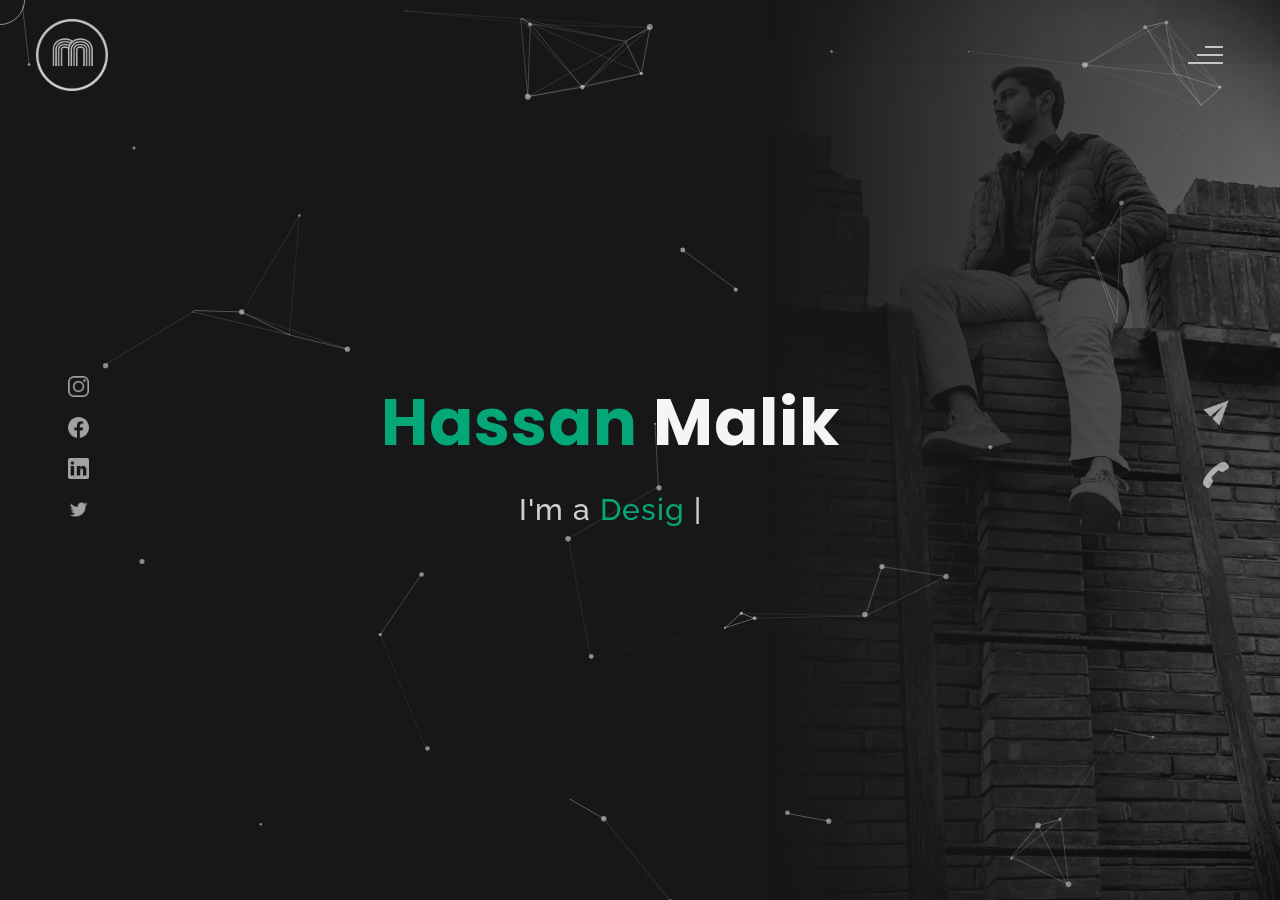
==== index.html @ 7bc7605f "Update index.html" ====
<!DOCTYPE html>
<html lang="en">

<head>
    <meta charset="UTF-8">
    <meta name="viewport" content="width=device-width, initial-scale=1.0">
    <meta name="description" content="Hassan Malik - Personal Portfolio Website Template" />
    <meta name="author" content="willy wonka" />
    <title>Hassan Malik - Personal Portfolio</title>
    <link rel="icon" type="image/png" href="favicon.png">
    <link rel="stylesheet" href="index.css">
    <script src="https://cdnjs.cloudflare.com/ajax/libs/gsap/3.2.6/gsap.min.js"></script>
</head>

<body>
    <div id="all">
        <div class="cursor"></div>
        <div id="loader">
            <span class="color">Hassan</span>Munir
        </div>
        <div id="breaker">
        </div>
        <div id="breaker-two">
        </div>
        <div id="navigation-content">
            <div class="logo">
                <img src="M.png" alt="M">
            </div>
            <div class="navigation-close">
                <span class="close-first"></span>
                <span class="close-second"></span>
            </div>
            <div class="navigation-links">
                <a href="#" data-text="HOME" id="home-link">HOME</a>
                <a href="#" data-text="ABOUT" id="about-link">ABOUT</a>
                <a href="#" data-text="PORTFOLIO" id="portfolio-link">PORTFOLIO</a>
                <a href="#" data-text="CONTACT" id="contact-link">CONTACT</a>
            </div>
        </div>

        <div id="navigation-bar">
            <img src="M.png" alt="logo">
            <div class="menubar">
                <span class="first-span"></span>
                <span class="second-span"></span>
                <span class="third-span"></span>
            </div>
        </div>

        <div id="header">
            <div id="particles"></div>
            <div class="social-media-links">
                <a href="https://www.instagram.com/im.malikhassan?igsh=YTh6aGExbnd3MGty"><img src="instagram logo.png" class="social-media" alt="instagram-logo"></a>
                <a href="https://www.facebook.com/profile.php?id=100006372975282&mibextid=ZbWKwL"><img src="facebook logo.png" class="social-media" alt="facebook-logo"></a>
                <a href="https://www.linkedin.com/in/hassan-munir-196455285?utm_source=share&utm_campaign=share_via&utm_content=profile&utm_medium=android_app"><img src="linkedin logo.png" class="social-media" alt="linkedin-logo"></a>
                <a href="#"><img src="twitter logo.png" class="social-media" alt="twitter-logo"></a>

            </div>
            <div class="header-content">
                <div class="header-content-box">
                    <div class="firstline"><span class="color">Hassan </span>Malik</div>
                    <div class="secondline">
                        I'm a
                        <span class="txt-rotate color" data-period="1200"
                            data-rotate='[ " Designer.", " Developer.", " Freelancer." ]'></span>
                        <span class="slash">|</span>
                    </div>
                    <div class="contact">
                        <a href="mailto:malik.hassan5499@gmail.com"><img src="mail.png" alt="email-pic" class="contactpic"></a>
                        <a href="tel:+92359203468"><img src="call.png" alt="phone-pic" class="contactpic"></a>
                    </div>
                </div>
            </div>
            <div class="header-image">
                <img src="man.jpg" alt="logo">
            </div>
        </div>

        <div id="about">

            <div id="about-content">
                <div class="about-header">
                    About <span class="color">Me</span>
                    <span class="header-caption">Get to Know <span class="color"> me.</span></span>
                </div>
                <div class="about-main">
                    <div class="about-first-paragraph wow">
                        <span class="about-first-line">
                            I'm creative
                            <span class="color">web/App developer</span>
                            based in Islamabad , Pakistan </span>
                        <br>
                        <span class="about-second-line"> With 1 years of experience as a professional developer, I
                            have acquired the skills and knowledge necessary to make your project a success. I enjoy
                            every step while working.</span>
                        <div class="cv">
                            <a href="Hassan Munir-Cv.pdf"><button>Download <span class="colors">CV</span></button></a>
                        </div>
                    </div>
                    <div class="about-img">
                        <img src="about.png" alt="Your Image">
                    </div>
                </div>

            </div>
            <div id="services">

                <div class="services-heading wow">
                    <span class="color">My</span> Services
                </div>
                <div class="services-content">
                    <div class="service-one service wow">
                        <div class="service-img">
                            <img src="coding.png" alt="service-one">
                        </div>
                        <div class="service-description">
                            <h2>Web Designing</h2>
                            <p>I create dynamic, responsive websites using Laravel, and FastAPI. From e-commerce platforms to smart home interfaces, I deliver robust, scalable solutions</p>
                        </div>
                    </div>
                    <div class="service-two service wow">
                        <div class="service-img">
                            <img src="instagram.png" alt="service-two">
                        </div>
                        <div class="service-description">
                            <h2>App Developer</h2>
                            <p>I build intuitive and feature-rich mobile applications with React Native. My apps ensure seamless user experiences and efficient backend integration.</p>
                        </div>
                    </div>
                    <div class="service-three service wow">
                        <div class="service-img">
                            <img src="bulb.png" alt="service-three">
                        </div>
                        <div class="service-description">
                            <h2>AI & API Development</h2>
                            <p>I develop intelligent chatbots, recommendation systems, and AI-driven platforms. I also create reliable APIs using FastAPI, ensuring smooth and secure data exchange </p>
                        </div>
                    </div>
                </div>
            </div>
            <div id="skills">
                <div class="skills-header">
                    My <span class="color"> Skills</span>
                </div>
                <div class="skills-content " style="text-align: center;">
                    <div class="skill-html skill">
                        <div class="skill-text">
                            <div class="html">
                                HTML/CSS
                            </div>
                        </div>
                        <div class="html-prog wow prog">
                            <div class="html-progress wow">95%</div>
                        </div>
                    </div>
                    <div class="skill-html skill">
                        <div class="skill-text">
                            <div class="html">
                                Javascript
                            </div>
                        </div>
                        <div class="html-prog wow prog">
                            <div class="js-progress wow">90%</div>
                        </div>
                    </div>
                    <div class="skill-html skill">
                        <div class="skill-text">
                            <div class="html">
                                Laravel
                            </div>
                        </div>
                        <div class="html-prog wow prog">
                            <div class="adobe-progress wow">95%</div>
                        </div>
                    </div>
                    <div class="skill-html skill">
                        <div class="skill-text">
                            <div class="html">
                                React Native
                            </div>
                        </div>
                        <div class="html-prog wow prog">
                            <div class="php-progress wow">81%</div>
                        </div>
                    </div>
                    <div class="skill-html skill">
                        <div class="skill-text">
                            <div class="html">
                                Fast Api
                            </div>
                        </div>
                        <div class="html-prog wow prog">
                            <div class="jquery-progress wow">94%</div>
                        </div>
                    </div>
                    <div class="skill-html skill">
                        <div class="skill-text">
                            <div class="html">
                                Api Handling
                            </div>
                        </div>
                        <div class="html-prog wow prog">
                            <div class="seo-progress wow">84%</div>
                        </div>
                    </div>
                </div>
            </div>
            <div class="footer">
                <div class="footer-text">
                    <img src="./copyright.png" alt="copyright-img" class="images" height="14px"> Hassan Malik
                </div>
            </div>
        </div>
        <div id="portfolio">

            <div class="portfolio-header"> <span class="color"> My </span> Portfolio
                <span class="header-caption"> Some Of My <span class="color"> Works</span></span>
            </div>
            <div id="portfolio-content">
                <div class="portfolio portfolio-first">
                    <div class="portfolio-image">
                        <img src="electivity.png" alt="portfolio-first">
                    </div>
                    <div class="portfolio-text">
                        <h2>App Idea</h2>
                        <p>I developed Electrivity a smart home app using React Native, enabling users to control home switches through a mobile interface. The backend is powered by FastAPI. I fully developed the app and collaborated on the backend, showcasing my skills in mobile development and backend integration.
Technologies Used: React Native, FastAPI

Role: Full app development and backend collaboration</p>
                        <div class="button"><a href="#"><button><span class="index"> View Project<i
                                            class="gg-arrow-right"></i></span></button></a></div>
                    </div>
                </div>
                <div class="portfolio portfolio-second">
                    <div class="portfolio-image">
                        <img src="portfolio-second.jpg" alt="portfolio-second">
                    </div>
                    <div class="portfolio-text">
                        <h2>Web Designing</h2>
                        <p>Lip Shade Alchemy is an ecommerce platform for purchasing lipsticks and lip glosses, featuring real-time virtual lipstick application. Developed entirely on Laravel, I managed the project from inception to deployment, handling all aspects including backend logic, front-end design, and real-time functionality integration. This project demonstrates my expertise in full-stack development and innovative feature implementation.

Technologies Used: Laravel, JavaScript, HTML/CSS

Role: Full project development</p>
                        <div class="button"><a href="#"><button><span class="index"> View Project<i
                                            class="gg-arrow-right"></i></span></button></a></div>
                    </div>
                </div>

                <div class="portfolio portfolio-third">
                    <div class="portfolio-image">
                        <img src="portfolio-third.jpg" alt="portfolio-third">
                    </div>
                    <div class="portfolio-text">
                        <h2>Ai Chatbot</h2>
                        <p>I developed an AI chat robot using Python and Django, designed to suggest recommendation tools. The front end is built with HTML and CSS. This project highlights my abilities in AI development, backend integration, and front-end design.

Technologies Used: Python, Django, HTML, CSS</p>
                        <div class="button"><a href="#"><button><span class="index"> View Project<i
                                            class="gg-arrow-right"></i></span></button></a></div>
                    </div>
                </div>
                <div class="portfolio portfolio-fourth">
                    <div class=" portfolio-image">
                        <img src="cropx.png" alt="portfolio-fourth">
                    </div>
                    <div class="portfolio-text">
                        <h2>CropX</h2>
                        <p>I developed an AI platform for farmers, leveraging AI to assist in making well-informed decisions. The platform offers crop recommendations and provides real-time data on soil NPK levels, moisture, temperature, and pH.

Technologies Used: AI technologies, real-time data processing

Role: Full project development  </p>
                        <div class="button"><a href="#"><button><span class="index"> View Project<i
                                            class="gg-arrow-right"></i></span></button></a></div>
                    </div>
                </div>
            </div>
            <div class="footer">
                <div class="footer-text">
                    <img src="./copyright.png" alt="copyright-img" class="images" height="14px"> Hassan Malik
                </div>
            </div>
        </div>

<div id="contact">
            <div class="contact-header">Contact <span class="color"> Me</span>
                <div class="contact-header-caption"> <span class="color"> Get</span> In Touch.</div>
            </div>
            <div class="contact-content">
                <div class="contact-form">
                    <div class="form-header">
                        Message Me
                    </div>
                    <form id="myForm" action="#">
                        <div class="input-line">
                            <input id="name" type="text" placeholder="Name" class="input-name">
                            <input id="email" type="email" placeholder="Email" class="input-name">
                        </div>
                        <input type="text" id="subject" placeholder="subject" class="input-subject">
                        <textarea id="body" class="input-textarea" placeholder="message"></textarea>
                        <button type="button" id="submit" value="send">Submit</button>
                    </form>
                </div>
                <div class="contact-info">
                    <div class="contact-info-header">
                        Contact Info
                    </div>
                    <div class="contact-info-content">
                        <div class="contect-info-content-line">
                            <img src="icon-name.png" class="icon" alt="name-icon">
                            <div class="contact-info-icon-text">
                                <h6>Name</h6>
                                <p>Hassan Munir</p>
                            </div>
                        </div>
                        <div class="contect-info-content-line">
                            <img src="icon-location.png" class="icon" alt="location-icon">
                            <div class="contact-info-icon-text">
                                <h6>Location</h6>
                                <p>Islamabad, Pakistan</p>
                            </div>
                        </div>
                        <div class="contect-info-content-line">
                            <img src="icon-phone.png" class="icon" alt="phone-icon">
                            <div class="contact-info-icon-text">
                                <h6>Call</h6>
                                <p>+92359203468</p>
                            </div>
                        </div>

                        <div class="contect-info-content-line">
                            <img src="icon-email.png" class="icon" alt="email-icon">
                            <div class="contact-info-icon-text">
                                <h6>Email</h6>
                                <p>malik.hassan5499@gmail.com</p>
                            </div>
                        </div>
                    </div>
                </div>
            </div>
            <div class="footer">
                <div class="footer-text">
                    <img src="copyright.png" alt="copyright-img" class="images" height="14px"> Willy Wonkas
                </div>
            </div>
        </div>
    </div>
    <script src="jquery.min.js"></script>
    <script src="particles.js"></script>
    <script src="particles.min.js"></script>
    <script src="index.js"></script>
    <script>
        particlesJS("particles", { "particles": { "number": { "value": 40, "density": { "enable": true, "value_area": 800 } }, "color": { "value": "#ffffff" }, "shape": { "type": "circle", "stroke": { "width": 0, "color": "#000000" }, "polygon": { "nb_sides": 5 }, "image": { "src": "img/github.svg", "width": 100, "height": 100 } }, "opacity": { "value": 0.5, "random": false, "anim": { "enable": false, "speed": 1, "opacity_min": 0.1, "sync": false } }, "size": { "value": 3, "random": true, "anim": { "enable": false, "speed": 40, "size_min": 0.1, "sync": false } }, "line_linked": { "enable": true, "distance": 150, "color": "#ffffff", "opacity": 0.4, "width": 1 }, "move": { "enable": true, "speed": 6, "direction": "none", "random": false, "straight": false, "out_mode": "out", "bounce": false, "attract": { "enable": false, "rotateX": 600, "rotateY": 1200 } } }, "interactivity": { "detect_on": "canvas", "events": { "onhover": { "enable": true, "mode": "repulse" }, "onclick": { "enable": true, "mode": "push" }, "resize": true }, "modes": { "grab": { "distance": 400, "line_linked": { "opacity": 1 } }, "bubble": { "distance": 400, "size": 40, "duration": 2, "opacity": 8, "speed": 3 }, "repulse": { "distance": 200, "duration": 0.4 }, "push": { "particles_nb": 4 }, "remove": { "particles_nb": 2 } } }, "retina_detect": true });
    </script>

</body>

</html>
---- index.css ----
@import url('https://fonts.googleapis.com/css?family=Raleway:300&display=swap');
@import url('https://fonts.googleapis.com/css?family=Monoton&display=swap');
@import url('https://fonts.googleapis.com/css?family=Poppins:500&display=swap');
*{
    padding: 0%;
    margin: 0%;
    box-sizing: border-box;
}
::-webkit-scrollbar{
    width: 4px;
    color:#04A777;
    transition: all .4s ease;
}
::-webkit-scrollbar-thumb {
    background: #04A777; 
    border-radius: 4px;
    width: 4px;
    transition: all .4s ease;
  }
  ::-webkit-scrollbar-track {
    background: #101010; 
    border-radius: 4px;
    width: 4px;
  }
  input::-webkit-outer-spin-button,
input::-webkit-inner-spin-button {
  -webkit-appearance: none;
  margin: 0;
}

/* Firefox */
input[type=number] {
  -moz-appearance: textfield;
}
  html{
    background: #101010;
    
  }
  #loader{
      display: flex;
      align-items: center;
      justify-content: center;
      flex-direction: column;
      height:100vh;
      position: fixed;
      z-index:100;
      font-family: poppins;
      background-color: #202020;
      color: whitesmoke;
      font-size: 70px;
      width: 100%;
  }
body{
    user-select: none;
    height: auto;
    overflow-x: hidden;
    width: 100%;
    background: #171717;
}
#header{
    background:#171717;
    height: 100vh;
    width: 100%;;
    overflow: hidden;
    animation: scale 1.5s ease;
    position:relative;
    display: block;
}
#particles{
    position: absolute;
    top: 0;
    left: 0;
    height: 100%;
    width: 100vw;
    background-size: cover;
    background-position: 50% 50%;
    display: block;
}
#navigation-content{
    height: 100vh;
    width: 100%;
    position:fixed;
    z-index: 5;
    background-color:#020202;
    transform: translateY(-200%);
    display: flex;
    flex-direction: column;
    align-items: center;
    justify-content: center;
}
#navigation-bar{
    position: fixed;
    height: 100px;
    width: 100%;
    z-index: 3;
    padding: 10px;
    background:transparent;
    overflow: hidden;
}
.menubar{
    position: absolute;
    right:4%;
    top: 40%;
    cursor: pointer;
    opacity: .8;
    transition: all .4s ease;
}
.menubar span{
    position: relative;
    background-color:transparent;
    height:2px;
    width: 20px;
    display: block;
    margin:6px;
    border-radius: 20px;
}
.menubar .first-span{
    width:35px;
}
.menubar .first-span::before{
    content: "";
    position: absolute;
    height: 100%;
    width: 50%;
    top:0;
    right:0;
    background-color:whitesmoke;
    transition: all .5s ease;

}
.menubar .second-span{
    width:35px;
}
.menubar .second-span::before{
    content: "";
    position: absolute;
    height: 100%;
    width: 75%;
    top:0;
    right:0;
    background-color:whitesmoke;
    transition: all .3s ease;
}
.menubar .third-span{
    width:35px;
}
.menubar .third-span::before{
    content: "";
    position: absolute;
    height: 100%;
    width: 100%;
    top:0;
    right:0;
    background-color:whitesmoke;
    transition: all .3s ease;
}
.menubar:hover .second-span::before , .menubar:hover .first-span::before {
    width: 100%;
}
.menubar:hover{
    opacity: 1;
}
.close-first , .close-second{
 height: 2px;
 width: 35px;
 background-color: whitesmoke;
 display: block;
 margin: 4px;
 cursor: pointer;
 padding: 1px;
 border-radius: 20px;
}
.close-first {
    transform: rotate(45deg);
}
.close-second{
    transform: rotate(-45deg);
}
.navigation-close{
    position: absolute;
    top: 6%;
    right:4%;
    padding: 10px;
    cursor: pointer;
    transition: all.3s ease;
    opacity: .8;
}
.navigation-close:hover{
    opacity: 1;
    transform: rotate(90deg);
}
.logo img{
    height: 80px;
    position: absolute;
    top: 3%;
    left: 2.5%;
    opacity: .8;
    z-index: 2;
    cursor: pointer;
    transition: all .4s ease;
}
.logo img:hover{
    opacity: 1;
    transform: rotate(-45deg);
}
#navigation-bar img{
    height: 80px;
    position: absolute;
    ;
    top: 15%;
    left: 2.5%;
    opacity: .8;
    transition: all .4s ease;
}
#navigation-bar img:hover{
    opacity: 1;
    transform:rotate(-45deg);
}
.header-image {
    position: relative; /* Ensure the container is positioned relative */
    float: right;
    width: 40%;
    height: 100vh;
    overflow: hidden; /* Hide overflow to contain the mask */
}

.header-image img {
    width: 100%;
    height: 100%;
    object-fit: cover; /* Ensure the image covers the entire container */
    mask-image: linear-gradient(to left, rgba(0,0,0,0.4), rgba(0,0,0,0)); /* Apply mask gradient */
}

.header-content{
    height: 100vh;
    width: 100%;
    float: left;
    display: flex;
    position: absolute;
    align-items: center;
    justify-content: center;
    color: whitesmoke;
    font-family: raleway;
    font-weight: 400;
    letter-spacing: 1px;
    flex-direction: column;
    font-size: 50px;
    z-index: 1;
}
.header-content-box{
    z-index: 2;
    text-align: center;
    height: auto;
    padding-right: 60px;
    width: auto;

}
.header-content .firstline{
    z-index: 2;
    font-weight:700;
    font-family: poppins;
    font-size: 65px;
}
.header-content .secondline{
    z-index: 2;
    font-size: 30px;
    padding-top:20px ;
    font-weight:500;
    color: rgb(255, 255, 255,.8);
}
.slash{
    animation-name: animateslash;
    animation-duration: .8s;
    animation-iteration-count: infinite;
    animation-play-state: running;
}
@keyframes animateslash{
    0%{
        opacity: 1;
        z-index: 2;
    }
    100%{
        opacity: 0;
        z-index: 0;
    }
}
@-webkit-keyframes animateslash{
    0%{
        opacity: 1;
        z-index: 2;
    }
    100%{
        opacity: 0;
        z-index: 0;
    }
}
.social-media-links{
    height: 100vh;
    position: absolute;
    z-index: 2;
    padding: 60px;
    width: auto;
    display: flex;
    flex-direction: column;
    align-items: center;
    justify-content: center;
}
.social-media{
    color: white;
    width:  21px;
    ;
    opacity: .6;
    margin: 8px;
    transition: all .4s ease;
}
.social-media:hover{
    opacity: 1;
    transform: scale(1.1);
}
.navigation-links{
    display: flex;
    align-items: center;
    justify-content: center;
    flex-direction: column;
    font-family:poppins;
}
.navigation-links a{
    padding:10px;
    text-decoration: none;
    color: white;
    font-size: 30px;
    opacity: .7;
    transition: all .4s ease;
}
.navigation-links a:hover{
    opacity: 1;
}
.navigation-links a::before{
    content: "";
    position: absolute;
    top:50%;
    left: 50%;
    display: flex;
    justify-content: center;
    transform: translate(-50%,-50%);
    align-items: center;
    font-size: 5em;
    font-weight: 400;
    font-family: monoton;
    color:rgb(255, 255, 255,.1);
    z-index: 1;
    pointer-events: none;
    opacity: 0;
    letter-spacing: 100px;
    transition: all .4s ease;
}
.navigation-links a:hover::before{
    content: attr(data-text);
    opacity: 1;
    letter-spacing: 10px;
}
.contact{
    display: flex;
    position: absolute;
    width: 10%;
    right: 0;
    top: 0;
    height: 100%;
    align-items: center;
    justify-content: center;
    flex-direction: column;
    z-index: 3;
}
.contact a{
    z-index: 3;
}
.contact img{
    margin:10px;
    height:30px;
    opacity: .6;
    transition: all .4s ease;
}
.contact img:hover{
    opacity: 1;
    transform: scale(1.1);
}
#breaker{
    height: 100vh;
    width: 200%;
    background-color: #04A777;
    opacity: 1;
    animation: breakeranimate 2s linear;
    display: none;
    transition: all .4s ease;
    border-radius: 5px;
    z-index: 10;
    position: fixed;
}
@keyframes breakeranimate{
   0%{ transform : translateX(-100%)}
   50%{ transform : translateX(0%) }
   100%{ transform : translateX(100%) }
}
@-webkit-keyframes breakeranimate{
    0%{ transform : translateX(-100%) }
    50%{ transform : translateX(0%) }
    100%{ transform : translateX(100%) }
}
.color{
    color: #04A777;
    transition: all .4s ease;
}
#about{
    background-color: #101010;
    display: none;
    width: 100%;
    height: auto;
    overflow: hidden;
}
@keyframes scale{
    0%{
        transform: scale(.6);
    }
    100%{
        transform: scale(1);
    }
}
@-webkit-keyframes breakeranimate{
    0%{
        transform: scale(.6);
    }
    100%{
        transform: scale(1);
    }
}
#about-content{
    display: flex;
    flex-direction:column;
    align-items: center;
    color: whitesmoke;
    justify-content: center;
    height: auto;
    width: 100%;
    padding:30px;
}
.about-header{
    height: auto;
    width: 100%;
    text-align: center;
    align-items: center;
    justify-content: center;
    font-size: 45px;
    font-family: raleway;
    color: whitesmoke;
    padding:10px;
    padding-bottom: 30px;
    padding-top: 60px;
    font-weight: 900;
}
.about-first-paragraph{
    color: whitesmoke;
    justify-content: center;
    font-size: 20px;
    font-family: poppins;
    width: 50%;
    padding: 30px;
    font-weight: 400;
}
.about-first-paragraph .color{
    font-size: 40px;
}
.about-first-line{
    font-size: 35px;
    opacity: 1;
    margin-bottom: 10px;
    display: block;
}
.about-second-line{
    opacity: .8;
    font-size: 18px;
    font-weight: 200;
}
.about-main{
    display: flex;
    align-items: center;
    justify-content: center;
    width: 100vw;
    height: auto;
    padding-left: 50px;
    padding-right: 50px;
    flex-direction: row;
}
.about-img img{
    width: 100%;
    height:380px;
    padding: 30px;
    border-radius: 40px;
}
.about-img {
    width: 550px;
    height:auto;
    padding: 30px;
    padding-top: 10px;
    border-radius: 40px;
}

#about-content a{
    text-decoration: none;
    font-family: aileron;
    font-weight: 400;
    font-size: 35px;
    color: #04A777;
    transition: all .4s ease;
}
.cv {
    padding-top: 40px;
}
.cv a button{
    background: transparent;
    border:none;
    padding: 15px 30px;
    color: whitesmoke;
    background: #04A777;
    outline: none;
    font-size:20px;
    font-family: aileron;
    border-radius: 4px;
    font-weight: 400;
    cursor: pointer;
    position: relative;
    transition: all .4s ease;

}
.cv a button:hover{
    opacity: 1;
    transform: scale(1.05);
}
#services{
    position: relative;
}

.services-heading{
    height: auto;
    width: 100%;
    text-align: center;
    align-items: center;
    justify-content: center;
    font-size: 45px;
    font-family: raleway;
    color: whitesmoke;
    padding:10px;
    padding-bottom: 30px;
    padding-top: 30px;
    font-weight: 900;

}
.about-first-paragraph {
    display: flex;
    align-items: center;
    justify-content: center;
    flex-direction:column ;
}
.colors{
    color: whitesmoke;
}
.services-content{
    height: auto;
    width: 100%;
    overflow: hidden;
    text-align: center;
    padding:2.5%;
}
.service{
    height:380px;
    width:28%;
    margin: 1.5%;
    background-color: #191919;
    ;
    display: inline-block;
    box-shadow:0px 0px 25px rgb(0,0,0,.05);
    position: relative;
    text-align: center;
    z-index: 2;
    border-radius: 10px;
    overflow: hidden;
    animation: opacity 1.4s ease ;
}
.service-img{
    text-align: center;
}

.service-img img{
    display: inline-block;
    z-index: 2;
    position: relative;
    margin: 20px;
    border-radius: 30%;
    padding: 10px;
    border: 0px solid #04A777;
    background: #04A777;
    box-shadow:0px 0px 0px 0px #04A777 ;
    height:100px;
    transition: all .8s ease;
}
.service:hover .service-img img{
    box-shadow:0px 0px 0px 400px #04A777 ;
}
.service-description{
    font-family: poppins;
    color:whitesmoke;
    position: relative;
    display: inline-block;
    z-index:2;
}
.service-description h2{
    padding: 10px;
    margin: 5px;
    font-weight: 200;
    font-size: 25px;
}
.service-description p{
    padding: 10px;
    font-weight: 200;
    font-size: 16px;
    opacity: .8;
}
#skills{
    width: 100%;
    height:auto;
}
.skills-header{
    height: auto;
    width: 100%;
    text-align: center;
    align-items: center;
    justify-content: center;
    font-size: 45px;
    font-family: raleway;
    color: whitesmoke;
    padding:10px;
    padding-bottom: 30px;
    padding-top: 30px;
    font-weight: 900;
}
.skills-content{
    height: auto;
    width:100%;
    margin-top: 20px;
    margin-bottom: 80px;
}
.skill-html{
    height: auto;
    width: 45%;
    padding: 0%;
    position: relative;
    font-family: poppins;
    color:whitesmoke;
    display: inline-block;
    padding:1.5%;
}
.skill-text{
    width:80%;
    position: relative;
    height: 50px;
}
.html{
    display: inline-block;
    position: absolute;
    left: 5%;
    top:30%;
}
.html-prog{
   width:100%;
   height:40px;
   border-radius: 10px;
   background: #191919;
   box-shadow:0px 0px 25px rgb(0,0,0,.1);
   position: relative;
   overflow: hidden;
}
.html-progress{
    position: absolute;
    top:10%;
    left:1%;
    height: 80%;
    display: flex;
    align-items: center;
    justify-content: center;
    transition: all .4s ease;
    width:95%;
    border-radius: 10px;
    background: #04A777;
}
.js-progress{
    position: absolute;
    top:10%;
    left:1%;
    height: 80%;
    display: flex;
    align-items: center;
    font-family: poppins;
    justify-content: center;
    transition: all .4s ease;
    width:90%;
    border-radius: 10px;
    background: #04A777;
}
.adobe-progress{
    position: absolute;
    top:10%;
    left:1%;
    height: 80%;
    display: flex;
    align-items: center;
    justify-content: center;
    transition: all .4s ease;
    width:83%;
    border-radius: 10px;
    background: #04A777;
}
.php-progress{
    position: absolute;
    top:10%;
    left:1%;
    height: 80%;
    display: flex;
    align-items: center;
    justify-content: center;
    width:85%;
    border-radius: 10px;
    background: #04A777;
    transition: all .4s ease;
}
.jquery-progress{
    position: absolute;
    top:10%;
    left:1%;
    height: 80%;
    display: flex;
    align-items: center;
    justify-content: center;
    transition: all .4s ease;
    width:94%;
    border-radius: 10px;
    background: #04A777;
}
.seo-progress{
    position: absolute;
    top:10%;
    left:1%;
    height: 80%;
    display: flex;
    align-items: center;
    justify-content: center;
    width:84%;
    border-radius: 10px;
    transition: all .4s ease;
    background: #04A777;
}
.portfolio-header{
    height: auto;
    width: 100%;
    text-align: center;
    align-items: center;
    justify-content: center;
    font-size: 45px;
    font-family: raleway;
    transition: all .4s ease;
    color: whitesmoke;
    padding:10px;
    padding-bottom: 30px;
    padding-top: 60px;
    font-weight: 900;
}

.header-caption{
    opacity:.8;
    display: block;
    font-size: 20px;
    font-family: raleway;
    padding: 8px;
    padding-top: 15px;
    color: whitesmoke;
    font-weight: 400;
}
.portfolio{
    height:auto;
    width: 100%;
    display: flex;
    flex-direction: row;
    align-items: center;
    justify-content: center;
    padding: 1.5%;
    padding-right: 2%;
padding-top: 50px;
padding-bottom: 40px;
}

.portfolio-text{
    width: 40%;
    padding-left: 1%;
    margin: 1%;
    margin-left: -40px;
    margin-top: 160px;
    z-index: 3;
    opacity: 1;
    background: #080808;
    padding-top: 10px;
    padding-bottom: 10px;
}

.portfolio-text h2{
    font-size: 35px;
    font-family: poppins;
    font-weight: 200;
    padding: 20px;
    color: #04A777;
    transition: all .4s ease;
}
.portfolio-text p{
    font-size: 16px;
    opacity: .8;
    font-family: poppins;
    font-weight: 200;
    padding: 20px;
}
.portfolio-text button{
    font-size: 16px;
    opacity: .8;
    font-family: poppins;
    font-weight: 200;
    padding: 10px 20px;
    background:transparent;
    color:#04A777;
    transition: all .4s ease;
    outline: none;
    margin: 20px;
    border: 1.5px solid #04A777;
    cursor: pointer;
    overflow: hidden;
    position: relative;
    transition: all .4s ease;
}
.portfolio-text button::before{
    content: "";
    position: absolute;
    width: 0%;
    height: 200%;
    transform: rotate(-15deg) translateY(-20px);
    top: 0;
    left: 0;
    z-index: 3;
    background: #04A777;
    transition: all .7s ease;
}
.portfolio-text button:hover{
    opacity: 1;
    color:whitesmoke;
}
 button:hover .index{
     position: relative;
    z-index: 4;
}
.portfolio-text button:hover::before{
    opacity: 1;
    width: 120%;
}
.button{
    text-align: center;
}
    .portfolio-image img{
        height: 400px;
        width: 100%;
        position: relative;
    }
    .portfolio-image{
        height: 400px;
        width: 40%;
    }
.portfolio-image img::before{
    content: "";
    height: 100%;
    width: 100%;
    background: #04A777;
    opacity: .1;
    top: 0;
    left: 0;
    transition: all .4s ease;
    position: absolute;
    z-index: 2;
}
#portfolio-content{
    width: 100%;
    display: flex;
    height: auto;
    flex-direction: column;
    justify-content: center;
    overflow: hidden;
}
#portfolio{
    display: none;
    height: auto;
    overflow-x: hidden;
    background-color: #101010;
    width: 100%;
    color:whitesmoke;
}
.blog-header{
    height: auto;
    width: 100%;
    text-align: center;
    align-items: center;
    justify-content: center;
    font-size: 45px;
    font-family: raleway;
    color: whitesmoke;
    padding:10px;
    padding-bottom: 30px;
    padding-top: 60px;
    font-weight: 900;
}
.cursor{
    height: 50px;
    width: 50px;
    display: block;
    border-radius: 50%;
    border: 1px solid whitesmoke;
    background: transparent;
    pointer-events: none;
    position: fixed;
    top: -25px;
    left: -25px;
    z-index: 10;
    opacity: .6;
    transition:  scale .5s ease;
}
.cursor-small{
    height: 50px;
    width: 50px;
    display: block;
    border-radius: 50%;
    border: 1px solid whitesmoke;
    background: transparent;
    pointer-events: none;
    position: fixed;
    top: -25px;
    left: -25px;
    z-index: 10;
    opacity: .6;
    transition:  scale .4s ease;
}

#blog{
    background: #101010;
    display: none;
    color:whitesmoke;
    width: 100%;
    height: auto;
}
.blog-content{
    display: flex;
    flex-wrap: wrap;
    align-items: center;
    justify-content: center;
}
.blogs{
    height: 420px;
    width: 40%;
    margin: 20px;
    border-radius: 8px;
    position: relative;
    overflow: hidden;
}
.blogs .img{
    height: 80%;
    width: 100%;
    overflow: hidden;
    transition: all .65s ease;
    position: relative;
}
.blog-date{
    position: absolute;
    left: 0;
    bottom: 0;
    background: #04A777;
    color: whitesmoke;
    font-size: 18px;
    text-align: center;
    font-weight: 400;
    font-family: poppins;
    padding: 3px;
    transition: all .4s ease;
    width: 25%;
    height: auto;
}
.blogs .img img{
    height: 100%;
    width: 100%;
    transition: all .65s ease;
}
.blog-text{
  height: 80%;
  width: 100%;
  text-align: center;
  vertical-align: center;
  font-family: poppins;
  color: whitesmoke;
  background-color: #050505;
  transition: all .5s ease;
}
.blog-text h3{
  font-size: 28px;
  font-weight: 500;
  height: 20%;
  padding: 20px;
  letter-spacing: 1px;
}
.blog-text p{
    font-size: 18px;
    opacity: .9;
    font-weight: 400;
    height: 80%;
    padding: 30px;
    letter-spacing: 1px;
  }
.blogs:hover .img{
      transform: translateY(-70%);
  }
.blogs:hover .blog-text{
    transform: translateY(-70%);
}
.blogs a{
    text-decoration: none;
    color: whitesmoke;
}
#contact{
    display: none;
    height: auto;
    text-align: center;
    width: 100%;
    background: #101010;
    position: relative; 
}
.contact-header{
    height: auto;
    width: 100%;
    text-align: center;
    align-items: center;
    justify-content: center;
    font-size: 45px;
    font-family: raleway;
    color: whitesmoke;
    padding:10px;
    padding-bottom: 30px;
    padding-top: 60px;
    font-weight: 900;
}
.contact-header-caption{
    padding: 10px;
    color: whitesmoke;
    opacity: .9;
    font-family:raleway;
    font-size: 18px;
}
.contact-content{
    width: 90%;
    margin: auto;
    height: auto;
    display: flex;
    flex-direction: row;
    align-items: center;
    justify-content: center;
}
.contact-info{
    width: 40%;
    height: 500px;
    background: url(contact-back.jpg);
    background-position: center;
    background-size: cover;
    border-radius: 16px;
    margin-bottom: 50px;
    position: relative;
    overflow: hidden;
}
.contact-info::before{
    content: "";
    width: 100%;
    height: 100%;
    position: absolute;
    top: 0;
    left: 0;
    background: #101010;
    opacity: .8;
    pointer-events: none;
}
.contact-form{
    height: 550px;
    padding-right:40px;
    width: 60%;
    display: flex;
    flex-direction: column;
}
form{
    display: flex;
    flex-direction: column;
    height: auto;
    width:auto;
    align-items: center;
    position: relative;
}
.input-line{
    width: 100%;
    height: auto;
    display: flex;
    flex-direction: row;
    align-items: center;
    justify-content: center;
}
.input-name{
    width: 40%;
    padding:10px 20px;
    margin:14px;
    border-radius: 8px;
    outline: none;
    background: #050505;
    border:none;
    color: whitesmoke;
    font-family: poppins;
    font-size: 18px;
}
.form-header{
    font-size: 24px;
    font-family: poppins;
    font-weight: 400;
    color: whitesmoke;
    padding: 28px;
}
.input-subject{
    width: 84%;
    padding:10px 20px;
    margin:24px;
    border-radius: 8px;
    outline: none;
    background: #050505;
    border:none;
    color: whitesmoke;
    font-family: poppins;
    font-size: 18px;
}
.input-textarea{
    width: 84%;
    padding:10px 20px;
    margin:15px;
    height: 150px;
    border-radius: 8px;
    outline: none;
    background: #050505;
    border:none;
    color: whitesmoke;
    font-family: poppins;
    font-size: 18px;
}
form button{
    padding:8px 24px;
    font-family: poppins;
    font-size:20px;
    color: whitesmoke;
    background:#BB0035;
    opacity: .8;
    margin: 20px;
    cursor: pointer;
    border: none;
    border-radius: 8px;
    transition: all .4s ease;
}
form button:hover{
  opacity: 1;
}
.contact-info-header{
    position: relative;
    z-index: 2;
    font-size: 24px;
    font-family: poppins;
    font-weight: 400;
    color: whitesmoke;
    padding: 30px;
}
.contect-info-content-line{
    height: auto;
    padding: 10px;
    position: relative;
    z-index: 2;
    display: flex;
    flex-direction: row;
    align-items: center;
    text-align: left;
    margin-left: 100px;
}
.contact-info-icon-text{
    color: whitesmoke;
    padding:15px;
    font-family: poppins;
}
.contact-info-icon-text h6{
    font-size: 15px;
    opacity: .8;
}
.contact-info-icon-text p{
    font-size: 14px;
    opacity: .7;
}
.icon{
    height:40px;
    opacity: .8;
}

.footer{
    background: #080808;
    width: 100%;
    padding: 20px;
    color: whitesmoke;
    display: flex;
    flex-direction: row;
    font-family: poppins;
    align-items: center;
    justify-content: center;
}
.footer .footer-text{
    position: relative;
    display: inline;
    font-size: 18px;
    font-weight: 400;
    opacity: 1;
}
.color-changer{
    height: auto;
    width: auto;
    display: flex;
    flex-direction: row;
    position: fixed;
    right:-150px;
    top:40%;
    z-index: 4;
    color:black;
    transition:all .4s ease;
}
.color-changer-active{
    right:0px;
    transition:all .4s ease;
}
.color-panel{
    height: 45px;
    cursor: pointer; 
    width:45px;
    display: flex;
    align-items: center;
    justify-content: center;
    border-bottom-left-radius: 3px;
    border-top-left-radius: 3px;
    background: whitesmoke;
}
.color-panel img{
    height: 40px; 
    width:40px;
    padding:2px;
    animation: rotate 2s linear infinite;
}
.colors ul{
    display: flex;
    flex-wrap: wrap;
    height: auto;
    max-width: 150px;
    text-align: center;
    justify-content: center;
    margin-top: 10px;
}
.colors li{
    height: 30px;
    width: 30px;
    margin: 5px;
    border-radius: 20%;
    position: relative;
    overflow: hidden;
}
.colors li a{
    position: absolute;
    top: 0;
    left: 0;
    height: 100%;
    width: 100%;
}
.color-red{
    background: #04A777;
}
.color-purple{
    background: #481380;
}
.color-green{
    background: #04A777;
}
.color-blue{
    background: #04A777;
}
.color-malt{
    background: #00909e;
}
.color-orange{
    background: #dd7631;
}
@keyframes rotate{
    0%{
   transform: rotate(0deg);
    }
    100%{
   transform: rotate(360deg);
    }
}
@-webkit-keyframes rotate{
    0%{
        transform: rotate(0deg);
         }
         100%{
        transform: rotate(360deg);
         }
}
.color-selector{
    height:auto;
    width:150px;
    padding: 10px;
    background: whitesmoke;
    font-family: poppins;
    font-size: 16px;
    display: flex;
    color: black;
    flex-direction: column;
    align-items: center;
    justify-content: center;
}
.color-selector li{
  list-style: none;
}

/*

For devices with smaller width like mobile phone


*/





@media only screen and (max-width: 550px){
    .header-content{
        height: 100vh;
        width: 100%;
        float: left;
        display: flex;
        align-items: center;
        justify-content: center;
        flex-direction: column;
        color: whitesmoke;
        font-family: raleway;
        font-weight: 500;
        letter-spacing: 2px;
        font-size: 40px;
    }
    .contact{
        display: none;
    }
    .header-image{
        float: right;
        height: auto;
        width: 0%;   
    }
    .social-media-links{
        width: 100%;
        left: 0;
        bottom: 0;
        position: absolute;
        padding: 10px;
        height: auto;
        display: flex;
        flex-direction: row;
        align-items: center;
        justify-content: center;
    }
    .header-content-box{
        padding-left: 0px;
        z-index: 2;
        text-align: center;
    }
    #contact{
        display: none;
    }
    #breaker{
        height: 100vh;
        width: 200%;
        background-color: #04A777;
        opacity: 1;
        animation: breakeranimate 2s linear;
        display: none;
        transition: all .4s ease;
        z-index: 10;
        position: fixed;
    }
    @keyframes breakeranimate{
       0%{ transform : translateX(-100%)}
       50%{ transform : translateX(0%) }
       100%{ transform : translateX(100%) }
    }
    @-webkit-keyframes breakeranimate{
        0%{ transform : translateX(-100%) }
        50%{ transform : translateX(0%) }
        100%{ transform : translateX(100%) }
    }
    .header-content-box{
        z-index: 2;
        text-align: center;
        height: auto;
        padding-right: 0px;
        width: auto;
    
    }
    #about-content{
        display: flex;
        flex-direction:column;
        align-items: center;
        color: whitesmoke;
        justify-content: center;
        height: auto;
        width: 100%;
        padding:30px;
    }
    .about-header{
        color: whitesmoke;

        justify-content: center;
        font-size: 35px;
        font-family: raleway;
        padding:10px;
        font-weight: 900;
    }
    .about-first-paragraph{
        color: whitesmoke;
        justify-content: center;
        font-size: 20px;
        font-family: poppins;
        width: 95%;
        padding: 10px;
        font-weight: 400;
    }
    .about-first-paragraph .color{
        font-size: 30px;
    }
    .about-first-line{
        font-size: 28px;
        opacity: 1;
        margin-bottom: 10px;
        display: block;
    }
    .about-second-line{
        opacity: .8;
        font-size: 15px;
    }
    .about-main{
        display: flex;
        align-items: center;
        justify-content: center;
        width: 100vw;
        height: auto;
        padding-left: 10px;
        padding-right: 10px;
        flex-direction: column-reverse;
    }
    .about-img img{
        width: 280px;
        height:220px;
        padding: 5px;
        border-radius: 10%;
    }
    .about-img {
        width: 100%;
        height:250px;
        text-align: center;
        overflow: hidden;
        border-radius: 10%;
    }
    .service{
        height:320px;
        width:90%;
        margin: 1.5%;
        background-color: #191919;
        display: inline-block;
        box-shadow:0px 0px 25px rgb(0,0,0,.1);
        position: relative;
        text-align: center;
        z-index: 2;
        border-radius: 10px;
        overflow: hidden;
    }
    .service-img img{
        display: inline-block;
        z-index: 2;
        position: relative;
        margin: 20px;
        border-radius: 30%;
        padding: 10px;
        height:80px;
        transition: all .8s ease;
    }
    .skill{
        width:80%;
    }
    .prog{
        height:30px;
    }
    .skills-content{
        height: auto;
        width:100%;
        margin-top: 20px;
        margin-bottom: 15px;
    }
    .portfolio{
        height:auto;
        width: 100%;
        display: flex;
        flex-direction: column;
        align-items: center;
        justify-content: center;
        padding: 1.5%;
        padding-right: 2%;
    padding-top: 50px;
    padding-bottom: 40px;
    }
    .portfolio-text{
        width: 90%;
        padding-left: 0%;
        margin: 0%;
        margin-left: 0px;
        margin-top: 0px;
        z-index: 1;
        background: #070707;
        padding-top: 10px;
        padding-bottom: 10px;
    }
        .portfolio-image{
            position: relative;
        }
            .portfolio-text h2{
                font-size: 22px;
                font-family: poppins;
                font-weight: 200;
                padding: 10px;
            }
            .portfolio-text p{
                font-size: 15px;
                opacity: .8;
                font-family: poppins;
                font-weight: 200;
                padding: 15px;
            }
            .cursor{
                display: none;
            }
            .service:hover .service-img img{
                box-shadow:0px 0px 0px 0px #04A777 ;
            }
            .portfolio-image img{
                height: 300px;
                width: 100%;
            }
            .portfolio-image{
                height: 300px;
                width: 90%;
            }
            #navigation-bar img{
                height: 80px;
                position: absolute;
                top: 15%;
                left: 2.5%;
                opacity: .8;
                transition: all .4s ease;
                display: none;
            }
            .blogs{
                height: auto;
                width: 90%;
                margin: 10px;
                margin-top: 20px;
                margin-bottom: 20px;
                position: relative;
            }
            .blogs .img{
                height: 80%;
                width: 100%;
                overflow: hidden;
                transition: all .65s ease;
                position: relative;
            }
            .blog-date{
                position: absolute;
                left: 0;
                bottom: 0;
                color: whitesmoke;
                font-size: 18px;
                text-align: center;
                font-weight: 400;
                font-family: poppins;
                padding: 3px;
                width: 35%;
                height: auto;
            }
            .blogs .img img{
                height: 100%;
                width: 100%;
                transition: all .65s ease;
            }
            .blog-text{
              height: auto;
              width: 100%;
              text-align: center;
              vertical-align: center;
              font-family: poppins;
              color: whitesmoke;
              background-color: #000000;
              transition: all .5s ease;
            }
            .blog-text h3{
              font-size: 24px;
              font-weight: 200;
              height: 15%;
              padding: 10px;
              letter-spacing: 1px;
            }
            .blog-text p{
                font-size: 15px;
                opacity: .9;
                font-weight: 200;
                height: 85%;
                padding: 20px;
                letter-spacing: 1px;
              }
            .blogs:hover .img{
                  transform: translateY(0%);
              }
            .blogs:hover .blog-text{
                transform: translateY(0%);
            }
            .contact-content{
                width: 90%;
                margin: auto;
                height: auto;
                display: flex;
                flex-direction: column;
                align-items: center;
                justify-content: center;
            }
            .contact-info{
                width: 90%;
                height: 500px;
                background-position: center;
                background-size: cover;
                border-radius: 16px;
                margin-bottom: 25px;
                position: relative;
                overflow: hidden;
            }
            .contact-info::before{
                content: "";
                width: 100%;
                height: 100%;
                position: absolute;
                top: 0;
                left: 0;
                background: #101010;
                opacity: .7;
                pointer-events: none;
            }
            .contact-form{
                height: auto;
                width: 90%;
                display: flex;
                padding-bottom: 40px;
                padding-right:0px;
                flex-direction: column;
            }
            form{
                display: flex;
                flex-direction: column;
                height: auto;
                width:auto;
                align-items: center;
                position: relative;
            }
            .input-line{
                width: 100%;
                height: auto;
                display: flex;
                flex-direction: column;
                align-items: center;
                justify-content: center;
            }
            .input-name{
                width: 90%;
                padding:10px 20px;
                margin:14px;
                border-radius: 8px;
                outline: none;
                background: #050505;
                border:none;
                color: whitesmoke;
                font-family: poppins;
                font-size: 16px;
            }
            .form-header{
                font-size: 22px;
                font-family: poppins;
                font-weight: 400;
                color: whitesmoke;
                padding: 20px;
                padding-top: 0px;
            }
            .input-subject{
                width: 90%;
                padding:10px 20px;
                margin:24px;
                border-radius: 8px;
                outline: none;
                background: #050505;
                border:none;
                color: whitesmoke;
                font-family: poppins;
                font-size: 16px;
            }
            .input-textarea{
                width: 90%;
                padding:10px 20px;
                margin:15px;
                height: 140px;
                border-radius: 8px;
                outline: none;
                background: #050505;
                border:none;
                color: whitesmoke;
                font-family: poppins;
                font-size: 16px;
            }
            form button{
                padding:8px 24px;
                font-family: poppins;
                font-size:20px;
                color: whitesmoke;
                opacity: .8;
                margin: 20px;
                cursor: pointer;
                border: none;
                border-radius: 8px;
                transition: all .4s ease;
            }
            form button:hover{
              opacity: 1;
            }
            .contact-info-header{
                position: relative;
                z-index: 2;
                font-size: 24px;
                font-family: poppins;
                font-weight: 400;
                color: whitesmoke;
                padding: 20px;
            }
            .contect-info-content-line{
                height: auto;
                padding: 10px;
                position: relative;
                z-index: 2;
                display: flex;
                flex-direction: row;
                align-items: center;
                text-align: left;
                margin-left: 5%;
            }
            .contact-info-icon-text{
                color: whitesmoke;
                padding:15px;
                font-family: poppins;
            }
            .contact-info-icon-text h6{
                font-size: 15px;
                opacity: .8;
            }
            .contact-info-icon-text p{
                font-size: 14px;
                opacity: .7;
            }
            .hire-me-section{
                display: none;
            }
           
}
       
/*

for tabs and large phones

*/



@media all and (max-width: 1025px) and (min-width: 551px){
    .header-content{
        height: 100vh;
        width: 100%;
        float: left;
        display: flex;
        align-items: center;
        justify-content: center;
        flex-direction: column;
        color: whitesmoke;
        font-family: raleway;
        font-weight: 500;
        letter-spacing: 2px;
        font-size: 40px;
    }
    .header-image{
        float: right;
        height: auto;
        width: 0%;   
    }
    .social-media-links{
        width: 100%;
        left: 0;
        bottom: 0;
        position: absolute;
        padding: 10px;
        height: auto;
        display: flex;
        flex-direction: row;
        align-items: center;
        justify-content: center;
    }
    .header-content-box{
        padding-left: 0px;
        z-index: 2;
        text-align: center;
    }
    .contact{
        display: none;
    }
    #breaker{
        height: 100vh;
        width: 200%;
        background-color: #04A777;
        opacity: 1;
        animation: breakeranimate 2s linear;
        display: none;
        transition: all .4s ease;
        z-index: 10;
        position: fixed;
    }
    @keyframes breakeranimate{
       0%{ transform : translateX(-100%)}
       50%{ transform : translateX(0%) }
       100%{ transform : translateX(100%) }
    }
    @-webkit-keyframes breakeranimate{
        0%{ transform : translateX(-100%) }
        50%{ transform : translateX(0%) }
        100%{ transform : translateX(100%) }
    }
    .header-content-box{
        z-index: 2;
        text-align: center;
        height: auto;
        padding-right: 0px;
        width: auto;
    
    }
    #about-content{
        display: flex;
        flex-direction:column;
        align-items: center;
        color: whitesmoke;
        justify-content: center;
        height: auto;
        width: 100%;
        padding:10px;
    }
    .about-header{
        color: whitesmoke;
        justify-content: center;
        font-size: 45px;
        font-family: raleway;
        padding:15px;
        font-weight: 900;
    }
    .about-first-paragraph{
        color: whitesmoke;
        justify-content: center;
        font-size: 40px;
        font-family: poppins;
        width: 95%;
        padding: 25px;
        font-weight: 400;
    }
    .about-first-paragraph .color{
        font-size: 35px
    }
    .about-first-line{
        font-size: 32px;
        opacity: 1;
        margin-bottom: 10px;
        display: block;
    }
    .about-second-line{
        opacity: .8;
        font-size: 24px;
    }
    .about-main{
        display: flex;
        align-items: center;
        justify-content: center;
        width: 100vw;
        height: auto;
        padding-left: 10px;
        padding-right: 10px;
        flex-direction: column-reverse;
    }
    .about-img img{
        width: 100%;
        height:380px;
        padding: 30px;
        border-radius: 40px;
    }
    .about-img {
        width: 550px;
        height:auto;
        padding: 30px;
        padding-top: 10px;
        border-radius: 40px;
    }
    .cv a button{
        border:none;
        padding: 20px 30px;
        color: whitesmoke;
        outline: none;
        font-size:20px;
        font-family: aileron;
        border-radius: 8px;
        font-weight: 400;
        cursor: pointer;
        position: relative;
        transition: all .4s ease;
    
    }
    .service{
        height:auto;
        width:45%;
        margin: 2%;
        background-color: #191919;
        display: inline-block;
        box-shadow:0px 0px 25px rgb(0,0,0,.1);
        position: relative;
        text-align: center;
        z-index: 2;
        border-radius: 10px;
        padding: 10px;
        overflow: hidden;
    }
    .service-description h2{
        padding: 10px;
        margin: 5px;
        font-weight: 200;
        font-size: 22px;
    }
    .service-description p{
        padding: 10px;
        font-weight: 200;
        font-size: 15px;
        opacity: .8;
    }
    .skill{
        width:40%;
    }
    .prog{
        height:35px;
    }
    .skills-content{
        height: auto;
        width:100%;
        margin-top: 20px;
        margin-bottom: 15px;
    }
    .portfolio{
        height:auto;
        width: 100%;
        display: flex;
        flex-direction: column;
        align-items: center;
        justify-content: center;
        padding: 1.5%;
        padding-right: 2%;
    padding-top: 50px;
    padding-bottom: 40px;
    }
    .portfolio-text{
        width: 70%;
        padding-left: 0%;
        margin: 0%;
        margin-left: 0px;
        margin-top: 0px;
        z-index: 1;
        background: #080808;
        padding-top: 15px;
        padding-bottom: 15px;
    }
        .portfolio-image{
            position: relative;
        }
            .portfolio-text h2{
                font-size: 35px;
                font-family: poppins;
                font-weight: 200;
                padding: 15px;
            }
            .portfolio-text p{
                font-size: 20px;
                opacity: .8;
                font-family: poppins;
                font-weight: 200;
                padding: 15px;
            }
            .cursor{
                display: none;
            }
            .service:hover .service-img img{
                box-shadow:0px 0px 0px 0px #04A777 ;
            }
            .portfolio-image img{
                height: 380px;
                width: 100%;
                position: relative;
            }
            .portfolio-image{
                height: 380px;
                width: 70%;
            }
            #navigation-bar img{
                height: 80px;
                position: absolute;
                top: 15%;
                left: 2.5%;
                opacity: .8;
                transition: all .4s ease;
            }
            .blogs{
                height: auto;
                width: 75%;
                margin: 10px;
                margin-top: 20px;
                margin-bottom: 20px;
                position: relative;
            }
            .blogs .img{
                height: 60%;
                width: 100%;
                overflow: hidden;
                transition: all .65s ease;
                position: relative;
            }
            .blog-date{
                position: absolute;
                left: 0;
                bottom: 0;
                color: whitesmoke;
                font-size: 18px;
                text-align: center;
                font-weight: 400;
                font-family: poppins;
                padding: 3px;
                width: 35%;
                height: auto;
            }
            .blogs .img img{
                height: 100%;
                width: 100%;
                transition: all .65s ease;
            }
            .blog-text{
              height: auto;
              width: 100%;
              text-align: center;
              vertical-align: center;
              font-family: poppins;
              color: whitesmoke;
              background-color: #050505;
              padding: 10px;
              transition: all .5s ease;
            }
            .blog-text h3{
              font-size: 28px;
              font-weight: 200;
              height: 15%;
              padding: 10px;
              letter-spacing: 1px;
            }
            .blog-text p{
                font-size: 17px;
                opacity: .9;
                font-weight: 200;
                height: 85%;
                padding: 20px;
                letter-spacing: 1px;
              }
            .blogs:hover .img{
                  transform: translateY(0%);
              }
            .blogs:hover .blog-text{
                transform: translateY(0%);
            }
            .contact-content{
                width: 90%;
                margin: auto;
                height: auto;
                display: flex;
                flex-direction: column;
                align-items: center;
                justify-content: center;
            }
            .contact-info{
                width: 70%;
                height: 500px;
                background-position: center;
                background-size: cover;
                border-radius: 16px;
                margin-bottom: 50px;
                position: relative;
                overflow: hidden;
            }
            .contact-info::before{
                content: "";
                width: 100%;
                height: 100%;
                position: absolute;
                top: 0;
                left: 0;
                background: #101010;
                opacity: .7;
                pointer-events: none;
            }
            .contact-form{
                height: auto;
                width: 90%;
                display: flex;
                padding-bottom: 40px;
                padding-right:0px;
                flex-direction: column;
            }
            form{
                display: flex;
                flex-direction: column;
                height: auto;
                width:auto;
                align-items: center;
                position: relative;
            }
            .input-line{
                width: 100%;
                height: auto;
                display: flex;
                flex-direction: column;
                align-items: center;
                justify-content: center;
            }
            .input-name{
                width: 80%;
                padding:10px 20px;
                margin:14px;
                border-radius: 8px;
                outline: none;
                background: #050505;
                border:none;
                color: whitesmoke;
                font-family: poppins;
                font-size: 16px;
            }
            .form-header{
                font-size: 22px;
                font-family: poppins;
                font-weight: 400;
                color: whitesmoke;
                padding: 20px;
                padding-top: 0px;
            }
            .input-subject{
                width: 80%;
                padding:10px 20px;
                margin:24px;
                border-radius: 8px;
                outline: none;
                background: #050505;
                border:none;
                color: whitesmoke;
                font-family: poppins;
                font-size: 16px;
            }
            .input-textarea{
                width: 80%;
                padding:10px 20px;
                margin:15px;
                height: 140px;
                border-radius: 8px;
                outline: none;
                background: #050505;
                border:none;
                color: whitesmoke;
                font-family: poppins;
                font-size: 16px;
            }
            form button{
                padding:8px 24px;
                font-family: poppins;
                font-size:20px;
                color: whitesmoke;
                opacity: .8;
                margin: 20px;
                cursor: pointer;
                border: none;
                border-radius: 8px;
                transition: all .4s ease;
            }
            form button:hover{
              opacity: 1;
            }
            .contact-info-header{
                position: relative;
                z-index: 2;
                font-size: 24px;
                font-family: poppins;
                font-weight: 400;
                color: whitesmoke;
                padding: 20px;
            }
            .contect-info-content-line{
                height: auto;
                padding: 10px;
                position: relative;
                z-index: 2;
                display: flex;
                flex-direction: row;
                align-items: center;
                text-align: left;
                margin-left: 30%;
            }
            .hire-me-section{
                display: none;
            }
            
            
}








@media all and (max-width: 9000px) and (min-width: 1441px){

    .portfolio-image img{
        height: 500px;
        width: 100%;
        position: relative;
    }
    .portfolio-image{
        height: 500px;
        width: 40%;
    }
    .about-img img{
        width: 100%;
        height:450px;
        padding: 30px;
        border-radius: 40px;
        animation: opacity 1.4s ease ;
    }
    .about-img {
        width: 40%;
        height:450px;
        padding: 30px;
        border-radius: 40px;
    }
    .about-first-line{
        font-size: 45px;
        opacity: 1;
        margin-bottom: 10px;
        display: block;
    }
     .about-first-line .color{
         font-size: 46px;
     }
    .about-second-line{
        opacity: .8;
        font-size: 28px;
        font-weight: 200;
    }
    .cv a button{
        background: transparent;
        border:none;
        padding: 25px 35px;
        color: whitesmoke;
        outline: none;
        font-size:30px;
        font-family: aileron;
        border-radius: 4px;
        font-weight: 400;
        cursor: pointer;
        position: relative;
        transition: all .4s ease;
    
    }
    .service{
        height:400px;
        width:28%;
        margin: 1.5%;
        padding: 10px;
        background-color: #191919;
        display: inline-block;
        box-shadow:0px 0px 25px rgb(0,0,0,.05);
        position: relative;
        text-align: center;
        z-index: 2;
        border-radius: 10px;
        overflow: hidden;
        animation: opacity 1.4s ease ;
    }
    .service-img{
        text-align: center;
    }
    
    .service-img img{
        display: inline-block;
        z-index: 2;
        position: relative;
        margin: 20px;
        border-radius: 30%;
        padding: 10px;
        height:120px;
        transition: all .8s ease;
    }
    .service-description h2{
        padding: 10px;
        margin: 5px;
        font-weight: 200;
        font-size: 32px;
    }
    .service-description p{
        padding: 10px;
        font-weight: 200;
        font-size: 18px;
        opacity: .8;
    }
    .blogs{
        height: 420px;
        width: 30%;
        margin: auto;
        margin-top: 50px;
        margin-bottom: 50px;
        position: relative;
        overflow: hidden;
    }
    .blogs .img{
        height: 80%;
        width: 100%;
        overflow: hidden;
        transition: all .65s ease;
        position: relative;
    }
    .blog-date{
        position: absolute;
        left: 0;
        bottom: 0;
        color: whitesmoke;
        font-size: 18px;
        text-align: center;
        font-weight: 400;
        font-family: poppins;
        padding: 3px;
        width: 25%;
        height: auto;
    }
    .blogs .img img{
        height: 100%;
        width: 100%;
        transition: all .65s ease;
    }
    .blog-text{
      height: 80%;
      width: 100%;
      text-align: center;
      vertical-align: center;
      font-family: poppins;
      color: whitesmoke;
      background-color: #050505;
      transition: all .5s ease;
    }
    .blog-text h3{
      font-size: 28px;
      font-weight: 500;
      height: 20%;
      padding: 20px;
      letter-spacing: 1px;
    }
    .blog-text p{
        font-size: 18px;
        opacity: .9;
        font-weight: 400;
        height: 80%;
        padding: 30px;
        letter-spacing: 1px;
      }
    .blogs:hover .img{
          transform: translateY(-70%);
      }
    .blogs:hover .blog-text{
        transform: translateY(-70%);
    }
    .contact-header{
        height: auto;
        width: 100%;
        text-align: center;
        align-items: center;
        justify-content: center;
        font-size: 45px;
        font-family: raleway;
        color: whitesmoke;
        padding:10px;
        padding-bottom: 30px;
        padding-top: 60px;
        font-weight: 900;
    }
    .contact-header-caption{
        padding: 10px;
        color: whitesmoke;
        opacity: .9;
        font-family:raleway;
        font-size: 18px;
    }
    .contact-content{
        width: 90%;
        margin: auto;
        height: auto;
        display: flex;
        flex-direction: row;
        align-items: center;
        justify-content: center;
    }
    .contact-info{
        width: 40%;
        height: 600px;
        background-position: center;
        background-size: cover;
        border-radius: 16px;
        margin-bottom: 50px;
        position: relative;
        overflow: hidden;
    }
    .contact-info::before{
        content: "";
        width: 100%;
        height: 100%;
        position: absolute;
        top: 0;
        left: 0;
        background: #101010;
        opacity: .7;
        pointer-events: none;
    }
    .contact-form{
        height: 600px;
        width: 60%;
        display: flex;
        flex-direction: column;
    }
    form{
        display: flex;
        flex-direction: column;
        height: auto;
        width:auto;
        align-items: center;
        position: relative;
    }
    .input-line{
        width: 100%;
        height: auto;
        display: flex;
        flex-direction: column;
        align-items: center;
        justify-content: center;
    }
    .input-name{
        width: 60%;
        padding:10px 20px;
        margin:14px;
        border-radius: 8px;
        outline: none;
        background: #050505;
        border:none;
        color: whitesmoke;
        font-family: poppins;
        font-size: 18px;
    }
    .form-header{
        font-size: 24px;
        font-family: poppins;
        font-weight: 400;
        color: whitesmoke;
        padding: 20px;
        padding-top: 0px;
    }
    .input-subject{
        width: 60%;
        padding:10px 20px;
        margin:24px;
        border-radius: 8px;
        outline: none;
        background: #050505;
        border:none;
        color: whitesmoke;
        font-family: poppins;
        font-size: 18px;
    }
    .input-textarea{
        width: 60%;
        padding:10px 20px;
        margin:15px;
        height: 150px;
        border-radius: 8px;
        outline: none;
        background: #050505;
        border:none;
        color: whitesmoke;
        font-family: poppins;
        font-size: 18px;
    }
    form button{
        padding:8px 24px;
        font-family: poppins;
        font-size:20px;
        color: whitesmoke;
        opacity: .8;
        margin: 20px;
        cursor: pointer;
        border: none;
        border-radius: 8px;
        transition: all .4s ease;
    }
}
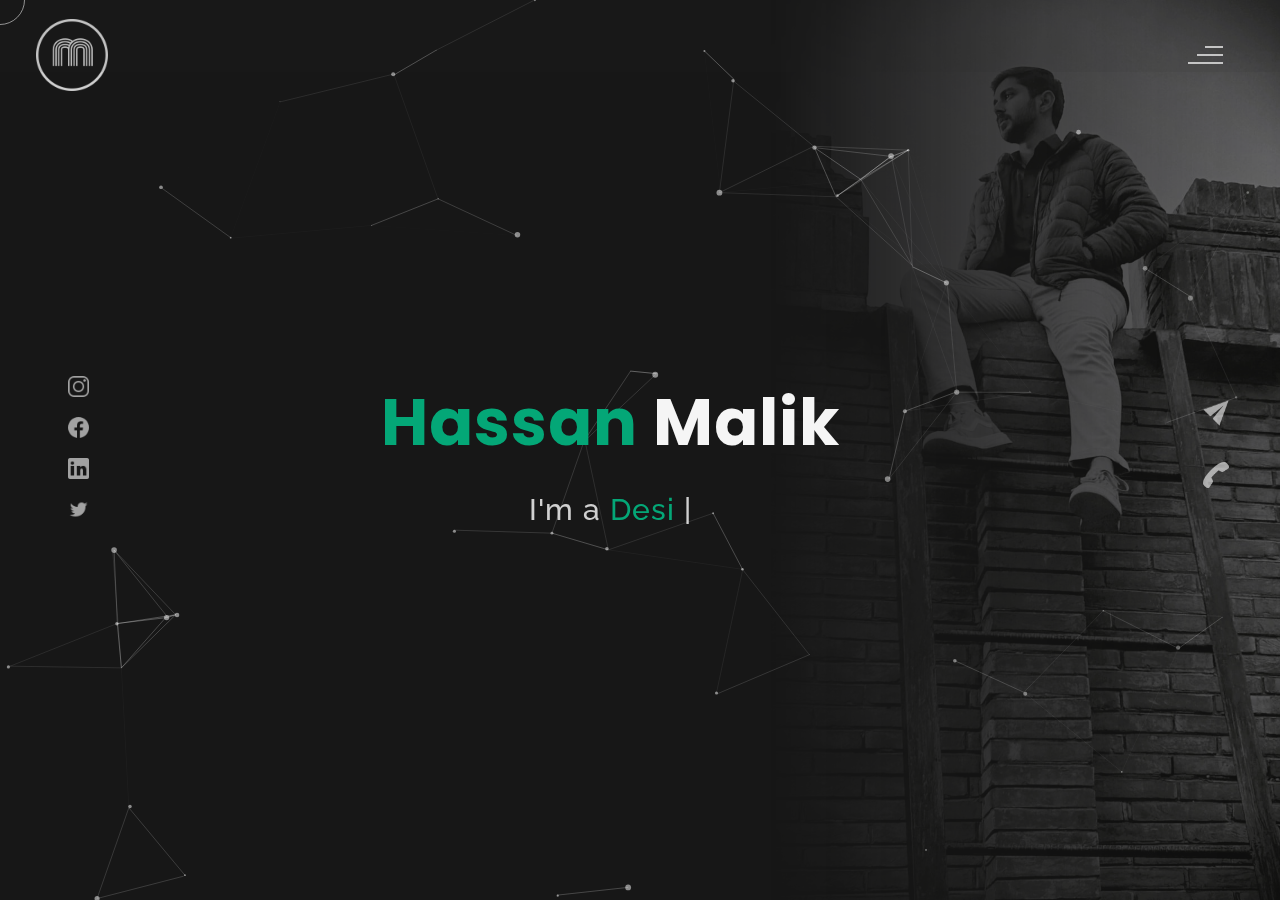
==== commit cb000755: "Update index.html" ====
--- a/index.html
+++ b/index.html
@@ -342,7 +342,7 @@
             </div>
             <div class="footer">
                 <div class="footer-text">
-                    <img src="copyright.png" alt="copyright-img" class="images" height="14px"> Willy Wonkas
+                    <img src="copyright.png" alt="copyright-img" class="images" height="14px"> Hassan Malik
                 </div>
             </div>
         </div>
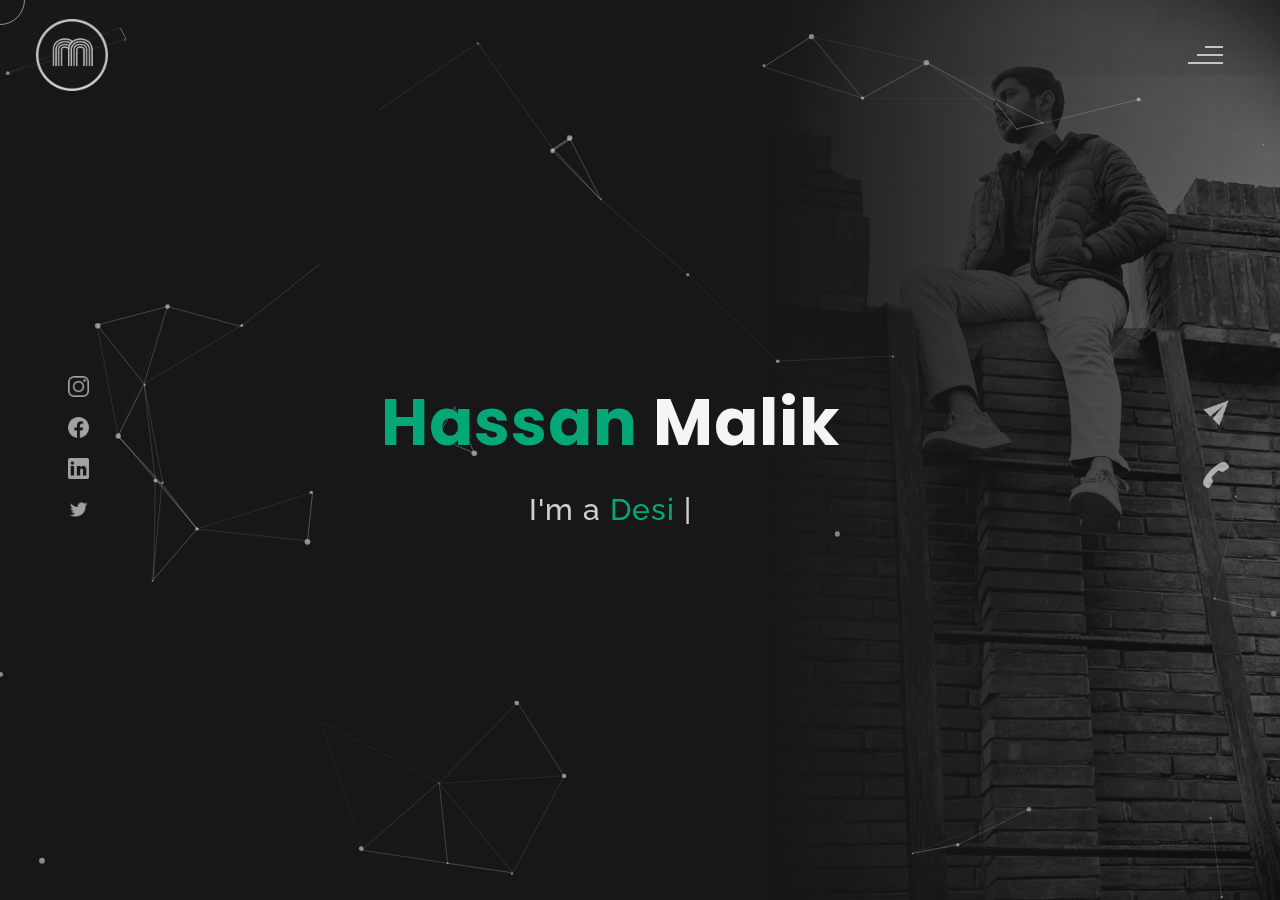
==== commit e57cf6e0: "Update index.html" ====
--- a/index.html
+++ b/index.html
@@ -6,7 +6,7 @@
     <meta charset="UTF-8">
     <meta name="viewport" content="width=device-width, initial-scale=1.0">
     <meta name="description" content="Hassan Malik - Personal Portfolio Website Template" />
-    <meta name="author" content="willy wonka" />
+    <meta name="author" content="Hassan Malik" />
     <title>Hassan Malik - Personal Portfolio</title>
     <link rel="icon" type="image/png" href="favicon.png">
     <link rel="stylesheet" href="index.css">
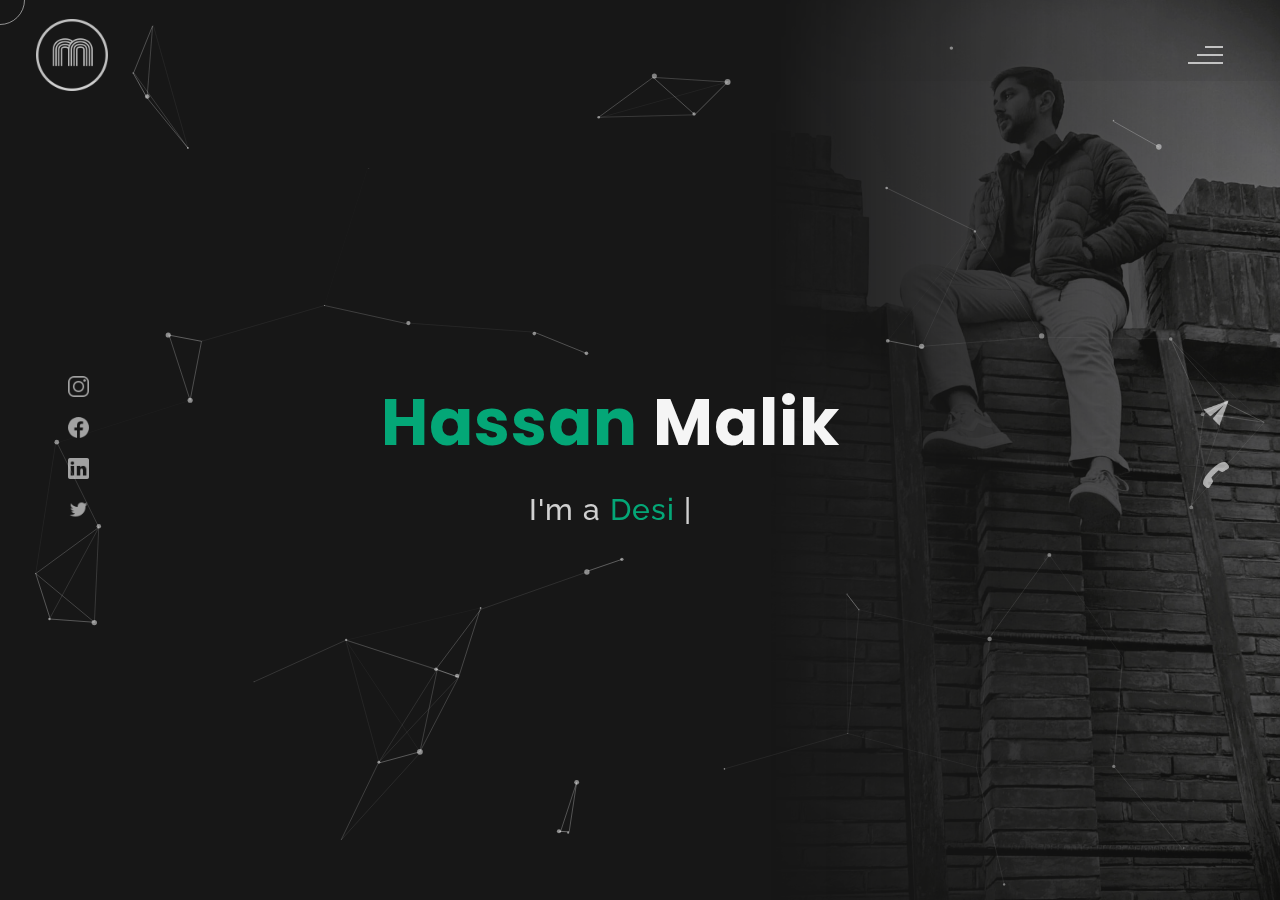
==== commit d4ce1a5b: "Update index.html" ====
--- a/index.html
+++ b/index.html
@@ -5,7 +5,7 @@
 <head>
     <meta charset="UTF-8">
     <meta name="viewport" content="width=device-width, initial-scale=1.0">
-    <meta name="description" content="Hassan Malik - Personal Portfolio Website Template" />
+    <meta name="description" content="Hassan Malik - Personal Portfolio" />
     <meta name="author" content="Hassan Malik" />
     <title>Hassan Malik - Personal Portfolio</title>
     <link rel="icon" type="image/png" href="favicon.png">
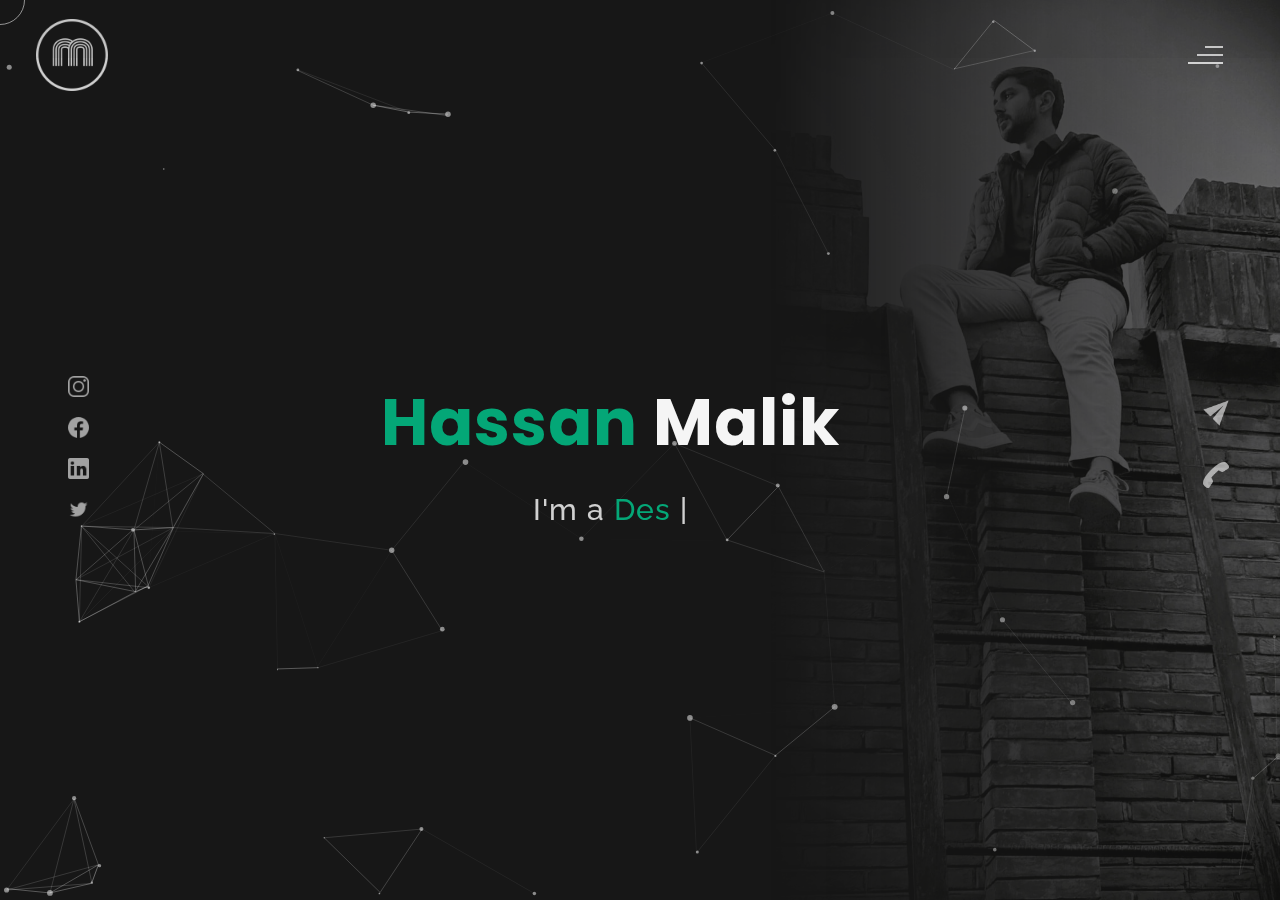
==== commit ae1c4558: "Update index.html" ====
--- a/index.html
+++ b/index.html
@@ -1,4 +1,3 @@
-
 <!DOCTYPE html>
 <html lang="en">
 
@@ -51,9 +50,13 @@
         <div id="header">
             <div id="particles"></div>
             <div class="social-media-links">
-                <a href="https://www.instagram.com/im.malikhassan?igsh=YTh6aGExbnd3MGty"><img src="instagram logo.png" class="social-media" alt="instagram-logo"></a>
-                <a href="https://www.facebook.com/profile.php?id=100006372975282&mibextid=ZbWKwL"><img src="facebook logo.png" class="social-media" alt="facebook-logo"></a>
-                <a href="https://www.linkedin.com/in/hassan-munir-196455285?utm_source=share&utm_campaign=share_via&utm_content=profile&utm_medium=android_app"><img src="linkedin logo.png" class="social-media" alt="linkedin-logo"></a>
+                <a href="https://www.instagram.com/im.malikhassan?igsh=YTh6aGExbnd3MGty"><img src="instagram logo.png"
+                        class="social-media" alt="instagram-logo"></a>
+                <a href="https://www.facebook.com/profile.php?id=100006372975282&mibextid=ZbWKwL"><img
+                        src="facebook logo.png" class="social-media" alt="facebook-logo"></a>
+                <a
+                    href="https://www.linkedin.com/in/hassan-munir-196455285?utm_source=share&utm_campaign=share_via&utm_content=profile&utm_medium=android_app"><img
+                        src="linkedin logo.png" class="social-media" alt="linkedin-logo"></a>
                 <a href="#"><img src="twitter logo.png" class="social-media" alt="twitter-logo"></a>
 
             </div>
@@ -67,7 +70,8 @@
                         <span class="slash">|</span>
                     </div>
                     <div class="contact">
-                        <a href="mailto:malik.hassan5499@gmail.com"><img src="mail.png" alt="email-pic" class="contactpic"></a>
+                        <a href="mailto:malik.hassan5499@gmail.com"><img src="mail.png" alt="email-pic"
+                                class="contactpic"></a>
                         <a href="tel:+92359203468"><img src="call.png" alt="phone-pic" class="contactpic"></a>
                     </div>
                 </div>
@@ -116,7 +120,8 @@
                         </div>
                         <div class="service-description">
                             <h2>Web Designing</h2>
-                            <p>I create dynamic, responsive websites using Laravel, and FastAPI. From e-commerce platforms to smart home interfaces, I deliver robust, scalable solutions</p>
+                            <p>I create dynamic, responsive websites using Laravel, and FastAPI. From e-commerce
+                                platforms to smart home interfaces, I deliver robust, scalable solutions</p>
                         </div>
                     </div>
                     <div class="service-two service wow">
@@ -125,7 +130,8 @@
                         </div>
                         <div class="service-description">
                             <h2>App Developer</h2>
-                            <p>I build intuitive and feature-rich mobile applications with React Native. My apps ensure seamless user experiences and efficient backend integration.</p>
+                            <p>I build intuitive and feature-rich mobile applications with React Native. My apps ensure
+                                seamless user experiences and efficient backend integration.</p>
                         </div>
                     </div>
                     <div class="service-three service wow">
@@ -134,7 +140,8 @@
                         </div>
                         <div class="service-description">
                             <h2>AI & API Development</h2>
-                            <p>I develop intelligent chatbots, recommendation systems, and AI-driven platforms. I also create reliable APIs using FastAPI, ensuring smooth and secure data exchange </p>
+                            <p>I develop intelligent chatbots, recommendation systems, and AI-driven platforms. I also
+                                create reliable APIs using FastAPI, ensuring smooth and secure data exchange </p>
                         </div>
                     </div>
                 </div>
@@ -219,30 +226,38 @@
             </div>
             <div id="portfolio-content">
                 <div class="portfolio portfolio-first">
-                    <div class="portfolio-image">
-                        <img src="electivity.png" alt="portfolio-first">
+                    <div class=" portfolio-image">
+                        <img src="cropx.png" alt="portfolio-fourth">
                     </div>
                     <div class="portfolio-text">
-                        <h2>App Idea</h2>
-                        <p>I developed Electrivity a smart home app using React Native, enabling users to control home switches through a mobile interface. The backend is powered by FastAPI. I fully developed the app and collaborated on the backend, showcasing my skills in mobile development and backend integration.
-Technologies Used: React Native, FastAPI
-
-Role: Full app development and backend collaboration</p>
+                        <h2>CropX</h2>
+                        <p>I developed an AI platform for farmers, leveraging AI to assist in making well-informed
+                            decisions. The platform offers crop recommendations and provides real-time data on soil NPK
+                            levels, moisture, temperature, and pH.<br>
+
+                            <span class="color"> Technologies Used: </span> AI technologies, real-time data processing
+                            <br>
+
+                        </p>
                         <div class="button"><a href="#"><button><span class="index"> View Project<i
                                             class="gg-arrow-right"></i></span></button></a></div>
                     </div>
                 </div>
                 <div class="portfolio portfolio-second">
                     <div class="portfolio-image">
-                        <img src="portfolio-second.jpg" alt="portfolio-second">
+                        <img src="lipgloss.png" alt="portfolio-second">
                     </div>
                     <div class="portfolio-text">
-                        <h2>Web Designing</h2>
-                        <p>Lip Shade Alchemy is an ecommerce platform for purchasing lipsticks and lip glosses, featuring real-time virtual lipstick application. Developed entirely on Laravel, I managed the project from inception to deployment, handling all aspects including backend logic, front-end design, and real-time functionality integration. This project demonstrates my expertise in full-stack development and innovative feature implementation.
-
-Technologies Used: Laravel, JavaScript, HTML/CSS
-
-Role: Full project development</p>
+                        <h2>Lip Shade Alchemy</h2>
+                        <p>Lip Shade Alchemy is an ecommerce platform for purchasing lipsticks and lip glosses,
+                            featuring real-time virtual lipstick application. Developed entirely on Laravel, I managed
+                            the project from inception to deployment, handling all aspects including backend logic,
+                            front-end design, and real-time functionality integration. This project demonstrates my
+                            expertise in full-stack development and innovative feature implementation. <br>
+                            <span class="color"> Technologies Used: </span> Laravel, JavaScript, HTML/CSS <br>
+
+                            <span class="color"> Role: </span> Complete project development
+                        </p>
                         <div class="button"><a href="#"><button><span class="index"> View Project<i
                                             class="gg-arrow-right"></i></span></button></a></div>
                     </div>
@@ -253,107 +268,139 @@
                         <img src="portfolio-third.jpg" alt="portfolio-third">
                     </div>
                     <div class="portfolio-text">
-                        <h2>Ai Chatbot</h2>
-                        <p>I developed an AI chat robot using Python and Django, designed to suggest recommendation tools. The front end is built with HTML and CSS. This project highlights my abilities in AI development, backend integration, and front-end design.
-
-Technologies Used: Python, Django, HTML, CSS</p>
+                        <h2>AI Chatbot</h2>
+                        <p>I developed an AI chat robot using Python and Django, designed to suggest recommendation
+                            tools. The front end is built with HTML and CSS. This project highlights my abilities in AI
+                            development, backend integration, and front-end design. <br>
+
+                            <span class="color"> Technologies Used: </span> Python, Django, HTML, CSS <br>
+                            <span class="color"> Role: </span> Developed front-end Collabrated in integration
+                        </p>
+
                         <div class="button"><a href="#"><button><span class="index"> View Project<i
                                             class="gg-arrow-right"></i></span></button></a></div>
                     </div>
                 </div>
                 <div class="portfolio portfolio-fourth">
-                    <div class=" portfolio-image">
-                        <img src="cropx.png" alt="portfolio-fourth">
-                    </div>
-                    <div class="portfolio-text">
-                        <h2>CropX</h2>
-                        <p>I developed an AI platform for farmers, leveraging AI to assist in making well-informed decisions. The platform offers crop recommendations and provides real-time data on soil NPK levels, moisture, temperature, and pH.
-
-Technologies Used: AI technologies, real-time data processing
-
-Role: Full project development  </p>
-                        <div class="button"><a href="#"><button><span class="index"> View Project<i
-                                            class="gg-arrow-right"></i></span></button></a></div>
-                    </div>
-                </div>
-            </div>
-            <div class="footer">
-                <div class="footer-text">
-                    <img src="./copyright.png" alt="copyright-img" class="images" height="14px"> Hassan Malik
-                </div>
-            </div>
-        </div>
-
-<div id="contact">
-            <div class="contact-header">Contact <span class="color"> Me</span>
-                <div class="contact-header-caption"> <span class="color"> Get</span> In Touch.</div>
-            </div>
-            <div class="contact-content">
-                <div class="contact-form">
-                    <div class="form-header">
-                        Message Me
-                    </div>
-                    <form id="myForm" action="#">
-                        <div class="input-line">
-                            <input id="name" type="text" placeholder="Name" class="input-name">
-                            <input id="email" type="email" placeholder="Email" class="input-name">
-                        </div>
-                        <input type="text" id="subject" placeholder="subject" class="input-subject">
-                        <textarea id="body" class="input-textarea" placeholder="message"></textarea>
-                        <button type="button" id="submit" value="send">Submit</button>
-                    </form>
-                </div>
-                <div class="contact-info">
-                    <div class="contact-info-header">
-                        Contact Info
-                    </div>
-                    <div class="contact-info-content">
-                        <div class="contect-info-content-line">
-                            <img src="icon-name.png" class="icon" alt="name-icon">
-                            <div class="contact-info-icon-text">
-                                <h6>Name</h6>
-                                <p>Hassan Munir</p>
-                            </div>
-                        </div>
-                        <div class="contect-info-content-line">
-                            <img src="icon-location.png" class="icon" alt="location-icon">
-                            <div class="contact-info-icon-text">
-                                <h6>Location</h6>
-                                <p>Islamabad, Pakistan</p>
-                            </div>
-                        </div>
-                        <div class="contect-info-content-line">
-                            <img src="icon-phone.png" class="icon" alt="phone-icon">
-                            <div class="contact-info-icon-text">
-                                <h6>Call</h6>
-                                <p>+92359203468</p>
-                            </div>
-                        </div>
-
-                        <div class="contect-info-content-line">
-                            <img src="icon-email.png" class="icon" alt="email-icon">
-                            <div class="contact-info-icon-text">
-                                <h6>Email</h6>
-                                <p>malik.hassan5499@gmail.com</p>
-                            </div>
-                        </div>
-                    </div>
-                </div>
-            </div>
-            <div class="footer">
-                <div class="footer-text">
-                    <img src="copyright.png" alt="copyright-img" class="images" height="14px"> Hassan Malik
-                </div>
-            </div>
-        </div>
-    </div>
-    <script src="jquery.min.js"></script>
-    <script src="particles.js"></script>
-    <script src="particles.min.js"></script>
-    <script src="index.js"></script>
-    <script>
-        particlesJS("particles", { "particles": { "number": { "value": 40, "density": { "enable": true, "value_area": 800 } }, "color": { "value": "#ffffff" }, "shape": { "type": "circle", "stroke": { "width": 0, "color": "#000000" }, "polygon": { "nb_sides": 5 }, "image": { "src": "img/github.svg", "width": 100, "height": 100 } }, "opacity": { "value": 0.5, "random": false, "anim": { "enable": false, "speed": 1, "opacity_min": 0.1, "sync": false } }, "size": { "value": 3, "random": true, "anim": { "enable": false, "speed": 40, "size_min": 0.1, "sync": false } }, "line_linked": { "enable": true, "distance": 150, "color": "#ffffff", "opacity": 0.4, "width": 1 }, "move": { "enable": true, "speed": 6, "direction": "none", "random": false, "straight": false, "out_mode": "out", "bounce": false, "attract": { "enable": false, "rotateX": 600, "rotateY": 1200 } } }, "interactivity": { "detect_on": "canvas", "events": { "onhover": { "enable": true, "mode": "repulse" }, "onclick": { "enable": true, "mode": "push" }, "resize": true }, "modes": { "grab": { "distance": 400, "line_linked": { "opacity": 1 } }, "bubble": { "distance": 400, "size": 40, "duration": 2, "opacity": 8, "speed": 3 }, "repulse": { "distance": 200, "duration": 0.4 }, "push": { "particles_nb": 4 }, "remove": { "particles_nb": 2 } } }, "retina_detect": true });
-    </script>
+
+                    <div class="portfolio portfolio-fourth">
+                        <div class="portfolio-image">
+                            <img src="electivity.png" alt="portfolio-first">
+                        </div>
+                        <div class="portfolio-text">
+                            <h2>Elecrtivity (app)</h2>
+                            <p>I developed Electrivity a smart home app using React Native, enabling users to control
+                                home
+                                switches through a mobile interface. The backend is powered by FastAPI. I fully
+                                developed
+                                the app and collaborated on the backend, showcasing my skills in mobile development and
+                                backend integration. <br>
+                                <span class="color"> Technologies Used: </span> React Native, FastAPI <br>
+
+                                <span class="color"> Role: </span>Full app development and backend collaboration
+                            </p>
+                            <div class="button"><a href="#"><button><span class="index"> View Project<i
+                                                class="gg-arrow-right"></i></span></button></a></div>
+                        </div>
+
+                    </div>
+                </div>
+                <div class="portfolio portfolio-fourth">
+
+                    <div class="portfolio portfolio-fourth">
+                        <div class="portfolio-image">
+                            <img src="electrivity.png" alt="portfolio-first">
+                        </div>
+                        <div class="portfolio-text">
+                            <h2>Elecrtivity (web)</h2>
+                            <p>I developed Electrivity a smart home web interface using Laravel, enabling users to preview status through a web interface. The backend is powered by FastAPI and laravel. showcasing my skills in web development and backend integration. <br>
+                                <span class="color"> Technologies Used: </span> Laravel, Html, Css, Js, FastAPI <br>
+
+                                <span class="color"> Role: </span>Full app development and backend collaboration
+                            </p>
+                            <div class="button"><a href="#"><button><span class="index"> View Project<i
+                                                class="gg-arrow-right"></i></span></button></a></div>
+                        </div>
+
+                    </div>
+                </div>
+                <div class="footer">
+                    <div class="footer-text">
+                        <img src="./copyright.png" alt="copyright-img" class="images" height="14px"> Hassan Malik
+                    </div>
+                </div>
+            </div>
+
+            <div id="contact">
+                <div class="contact-header">Contact <span class="color"> Me</span>
+                    <div class="contact-header-caption"> <span class="color"> Get</span> In Touch.</div>
+                </div>
+                <div class="contact-content">
+                    <div class="contact-form">
+                        <div class="form-header">
+                            Message Me
+                        </div>
+                        <form id="myForm" action="#">
+                            <div class="input-line">
+                                <input id="name" type="text" placeholder="Name" class="input-name">
+                                <input id="email" type="email" placeholder="Email" class="input-name">
+                            </div>
+                            <input type="text" id="subject" placeholder="subject" class="input-subject">
+                            <textarea id="body" class="input-textarea" placeholder="message"></textarea>
+                            <button type="button" id="submit" value="send">Submit</button>
+                        </form>
+                    </div>
+                    <div class="contact-info">
+                        <div class="contact-info-header">
+                            Contact Info
+                        </div>
+                        <div class="contact-info-content">
+                            <div class="contect-info-content-line">
+                                <img src="icon-name.png" class="icon" alt="name-icon">
+                                <div class="contact-info-icon-text">
+                                    <h6>Name</h6>
+                                    <p>Hassan Munir</p>
+                                </div>
+                            </div>
+                            <div class="contect-info-content-line">
+                                <img src="icon-location.png" class="icon" alt="location-icon">
+                                <div class="contact-info-icon-text">
+                                    <h6>Location</h6>
+                                    <p>Islamabad, Pakistan</p>
+                                </div>
+                            </div>
+                            <div class="contect-info-content-line">
+                                <img src="icon-phone.png" class="icon" alt="phone-icon">
+                                <div class="contact-info-icon-text">
+                                    <h6>Call</h6>
+                                    <p>+92359203468</p>
+                                </div>
+                            </div>
+
+                            <div class="contect-info-content-line">
+                                <img src="icon-email.png" class="icon" alt="email-icon">
+                                <div class="contact-info-icon-text">
+                                    <h6>Email</h6>
+                                    <p>malik.hassan5499@gmail.com</p>
+                                </div>
+                            </div>
+                        </div>
+                    </div>
+                </div>
+                <div class="footer">
+                    <div class="footer-text">
+                        <img src="copyright.png" alt="copyright-img" class="images" height="14px"> Hassan Malik
+                    </div>
+                </div>
+            </div>
+        </div>
+        <script src="jquery.min.js"></script>
+        <script src="particles.js"></script>
+        <script src="particles.min.js"></script>
+        <script src="index.js"></script>
+        <script>
+            particlesJS("particles", { "particles": { "number": { "value": 40, "density": { "enable": true, "value_area": 800 } }, "color": { "value": "#ffffff" }, "shape": { "type": "circle", "stroke": { "width": 0, "color": "#000000" }, "polygon": { "nb_sides": 5 }, "image": { "src": "img/github.svg", "width": 100, "height": 100 } }, "opacity": { "value": 0.5, "random": false, "anim": { "enable": false, "speed": 1, "opacity_min": 0.1, "sync": false } }, "size": { "value": 3, "random": true, "anim": { "enable": false, "speed": 40, "size_min": 0.1, "sync": false } }, "line_linked": { "enable": true, "distance": 150, "color": "#ffffff", "opacity": 0.4, "width": 1 }, "move": { "enable": true, "speed": 6, "direction": "none", "random": false, "straight": false, "out_mode": "out", "bounce": false, "attract": { "enable": false, "rotateX": 600, "rotateY": 1200 } } }, "interactivity": { "detect_on": "canvas", "events": { "onhover": { "enable": true, "mode": "repulse" }, "onclick": { "enable": true, "mode": "push" }, "resize": true }, "modes": { "grab": { "distance": 400, "line_linked": { "opacity": 1 } }, "bubble": { "distance": 400, "size": 40, "duration": 2, "opacity": 8, "speed": 3 }, "repulse": { "distance": 200, "duration": 0.4 }, "push": { "particles_nb": 4 }, "remove": { "particles_nb": 2 } } }, "retina_detect": true });
+        </script>
 
 </body>
 
--- a/index.css
+++ b/index.css
@@ -218,18 +218,18 @@
     transform:rotate(-45deg);
 }
 .header-image {
-    position: relative; /* Ensure the container is positioned relative */
+    position: relative; 
     float: right;
     width: 40%;
     height: 100vh;
-    overflow: hidden; /* Hide overflow to contain the mask */
+    overflow: hidden; 
 }
 
 .header-image img {
     width: 100%;
     height: 100%;
-    object-fit: cover; /* Ensure the image covers the entire container */
-    mask-image: linear-gradient(to left, rgba(0,0,0,0.4), rgba(0,0,0,0)); /* Apply mask gradient */
+    object-fit: cover; 
+    mask-image: linear-gradient(to left, rgba(0,0,0,0.4), rgba(0,0,0,0)); 
 }
 
 .header-content{
@@ -1075,7 +1075,7 @@
 .contact-info{
     width: 40%;
     height: 500px;
-    background: url(contact-back.jpg);
+    background: url(../images/contact-back.jpg);
     background-position: center;
     background-size: cover;
     border-radius: 16px;
@@ -1373,7 +1373,8 @@
     .header-image{
         float: right;
         height: auto;
-        width: 0%;   
+        width: 100%;   
+        height: 100%;
     }
     .social-media-links{
         width: 100%;
@@ -1828,7 +1829,8 @@
     .header-image{
         float: right;
         height: auto;
-        width: 0%;   
+        width:100%;  
+         
     }
     .social-media-links{
         width: 100%;
@@ -1851,7 +1853,7 @@
         display: none;
     }
     #breaker{
-        height: 100vh;
+        height: 50vh;
         width: 200%;
         background-color: #04A777;
         opacity: 1;
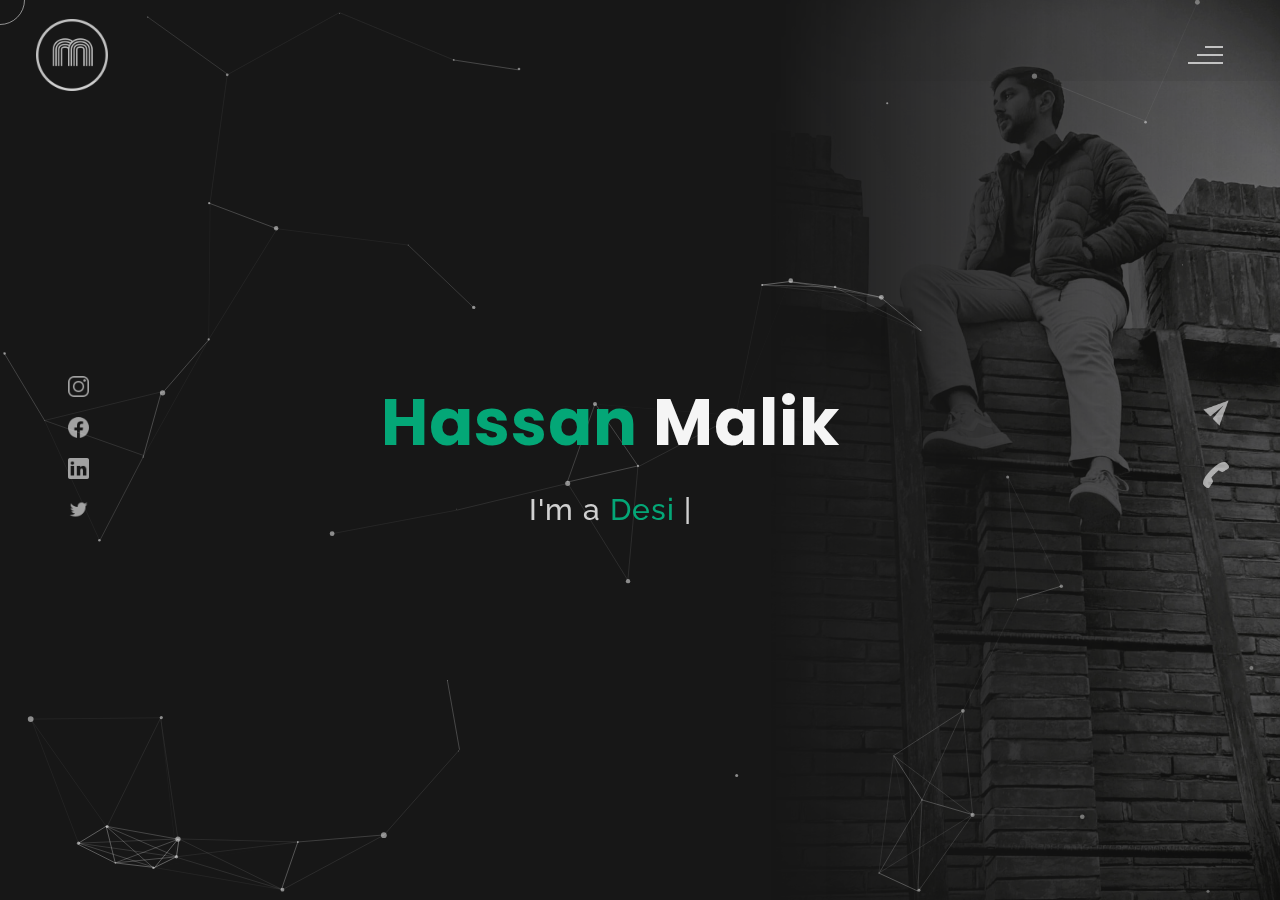
==== commit 1aa6a5f3: "Update index.html" ====
--- a/index.html
+++ b/index.html
@@ -80,7 +80,6 @@
                 <img src="man.jpg" alt="logo">
             </div>
         </div>
-
         <div id="about">
 
             <div id="about-content">
@@ -313,7 +312,7 @@
                         </div>
                         <div class="portfolio-text">
                             <h2>Elecrtivity (web)</h2>
-                            <p>I developed Electrivity a smart home web interface using Laravel, enabling users to preview status through a web interface. The backend is powered by FastAPI and laravel. showcasing my skills in web development and backend integration. <br>
+                            <p>I developed Electrivity a smart home web interface using Laravel, enabling users to preview status through a web interface. The backend is powered by FastAPI and laravel, showcasing my skills in web development and backend integration. <br>
                                 <span class="color"> Technologies Used: </span> Laravel, Html, Css, Js, FastAPI <br>
 
                                 <span class="color"> Role: </span>Full app development and backend collaboration
@@ -330,70 +329,71 @@
                     </div>
                 </div>
             </div>
-
-            <div id="contact">
-                <div class="contact-header">Contact <span class="color"> Me</span>
-                    <div class="contact-header-caption"> <span class="color"> Get</span> In Touch.</div>
-                </div>
-                <div class="contact-content">
-                    <div class="contact-form">
-                        <div class="form-header">
-                            Message Me
-                        </div>
-                        <form id="myForm" action="#">
-                            <div class="input-line">
-                                <input id="name" type="text" placeholder="Name" class="input-name">
-                                <input id="email" type="email" placeholder="Email" class="input-name">
-                            </div>
-                            <input type="text" id="subject" placeholder="subject" class="input-subject">
-                            <textarea id="body" class="input-textarea" placeholder="message"></textarea>
-                            <button type="button" id="submit" value="send">Submit</button>
-                        </form>
-                    </div>
-                    <div class="contact-info">
-                        <div class="contact-info-header">
-                            Contact Info
-                        </div>
-                        <div class="contact-info-content">
-                            <div class="contect-info-content-line">
-                                <img src="icon-name.png" class="icon" alt="name-icon">
-                                <div class="contact-info-icon-text">
-                                    <h6>Name</h6>
-                                    <p>Hassan Munir</p>
-                                </div>
-                            </div>
-                            <div class="contect-info-content-line">
-                                <img src="icon-location.png" class="icon" alt="location-icon">
-                                <div class="contact-info-icon-text">
-                                    <h6>Location</h6>
-                                    <p>Islamabad, Pakistan</p>
-                                </div>
-                            </div>
-                            <div class="contect-info-content-line">
-                                <img src="icon-phone.png" class="icon" alt="phone-icon">
-                                <div class="contact-info-icon-text">
-                                    <h6>Call</h6>
-                                    <p>+92359203468</p>
-                                </div>
-                            </div>
-
-                            <div class="contect-info-content-line">
-                                <img src="icon-email.png" class="icon" alt="email-icon">
-                                <div class="contact-info-icon-text">
-                                    <h6>Email</h6>
-                                    <p>malik.hassan5499@gmail.com</p>
-                                </div>
-                            </div>
-                        </div>
-                    </div>
-                </div>
-                <div class="footer">
-                    <div class="footer-text">
-                        <img src="copyright.png" alt="copyright-img" class="images" height="14px"> Hassan Malik
-                    </div>
-                </div>
-            </div>
-        </div>
+    </div>
+        <div id="contact">
+            <div class="contact-header">Contact <span class="color"> Me</span>
+                <div class="contact-header-caption"> <span class="color"> Get</span> In Touch.</div>
+            </div>
+            <div class="contact-content">
+                <div class="contact-form">
+                    <div class="form-header">
+                        Message Me
+                    </div>
+                    <form id="myForm" action="#">
+                        <div class="input-line">
+                            <input id="name" type="text" placeholder="Name" class="input-name">
+                            <input id="email" type="email" placeholder="Email" class="input-name">
+                        </div>
+                        <input type="text" id="subject" placeholder="subject" class="input-subject">
+                        <textarea id="body" class="input-textarea" placeholder="message"></textarea>
+                        <button type="button" id="submit" value="send">Submit</button>
+                    </form>
+                </div>
+                <div class="contact-info">
+                    <div class="contact-info-header">
+                        Contact Info
+                    </div>
+                    <div class="contact-info-content">
+                        <div class="contect-info-content-line">
+                            <img src="icon-name.png" class="icon" alt="name-icon">
+                            <div class="contact-info-icon-text">
+                                <h6>Name</h6>
+                                <p>Hassan Munir</p>
+                            </div>
+                        </div>
+                        <div class="contect-info-content-line">
+                            <img src="icon-location.png" class="icon" alt="location-icon">
+                            <div class="contact-info-icon-text">
+                                <h6>Location</h6>
+                                <p>Islamabad, Pakistan</p>
+                            </div>
+                        </div>
+                        <div class="contect-info-content-line">
+                            <img src="icon-phone.png" class="icon" alt="phone-icon">
+                            <div class="contact-info-icon-text">
+                                <h6>Call</h6>
+                                <p>+92359203468</p>
+                            </div>
+                        </div>
+
+                        <div class="contect-info-content-line">
+                            <img src="icon-email.png" class="icon" alt="email-icon">
+                            <div class="contact-info-icon-text">
+                                <h6>Email</h6>
+                                <p>malik.hassan5499@gmail.com</p>
+                            </div>
+                        </div>
+                    </div>
+                </div>
+            </div>
+            <div class="footer">
+                <div class="footer-text">
+                    <img src="copyright.png" alt="copyright-img" class="images" height="14px"> Hassan Malik
+                </div>
+            </div>
+        </div>
+                </div>
+
         <script src="jquery.min.js"></script>
         <script src="particles.js"></script>
         <script src="particles.min.js"></script>
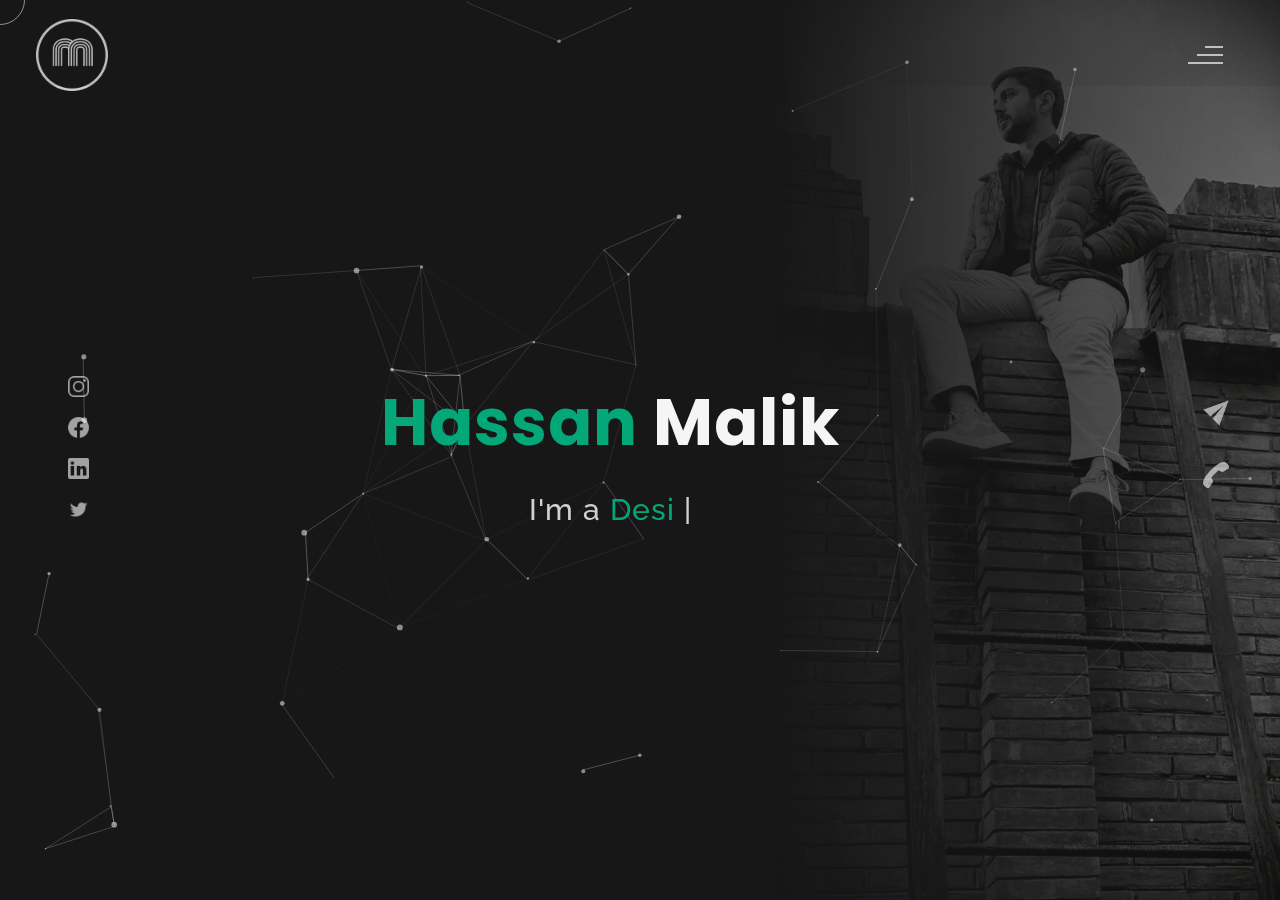
==== commit d0a3ef98: "Update index.html" ====
--- a/index.html
+++ b/index.html
@@ -257,7 +257,7 @@
 
                             <span class="color"> Role: </span> Complete project development
                         </p>
-                        <div class="button"><a href="#"><button><span class="index"> View Project<i
+                        <div class="button"><a href="ishopeaze.com"><button><span class="index"> View Project<i
                                             class="gg-arrow-right"></i></span></button></a></div>
                     </div>
                 </div>
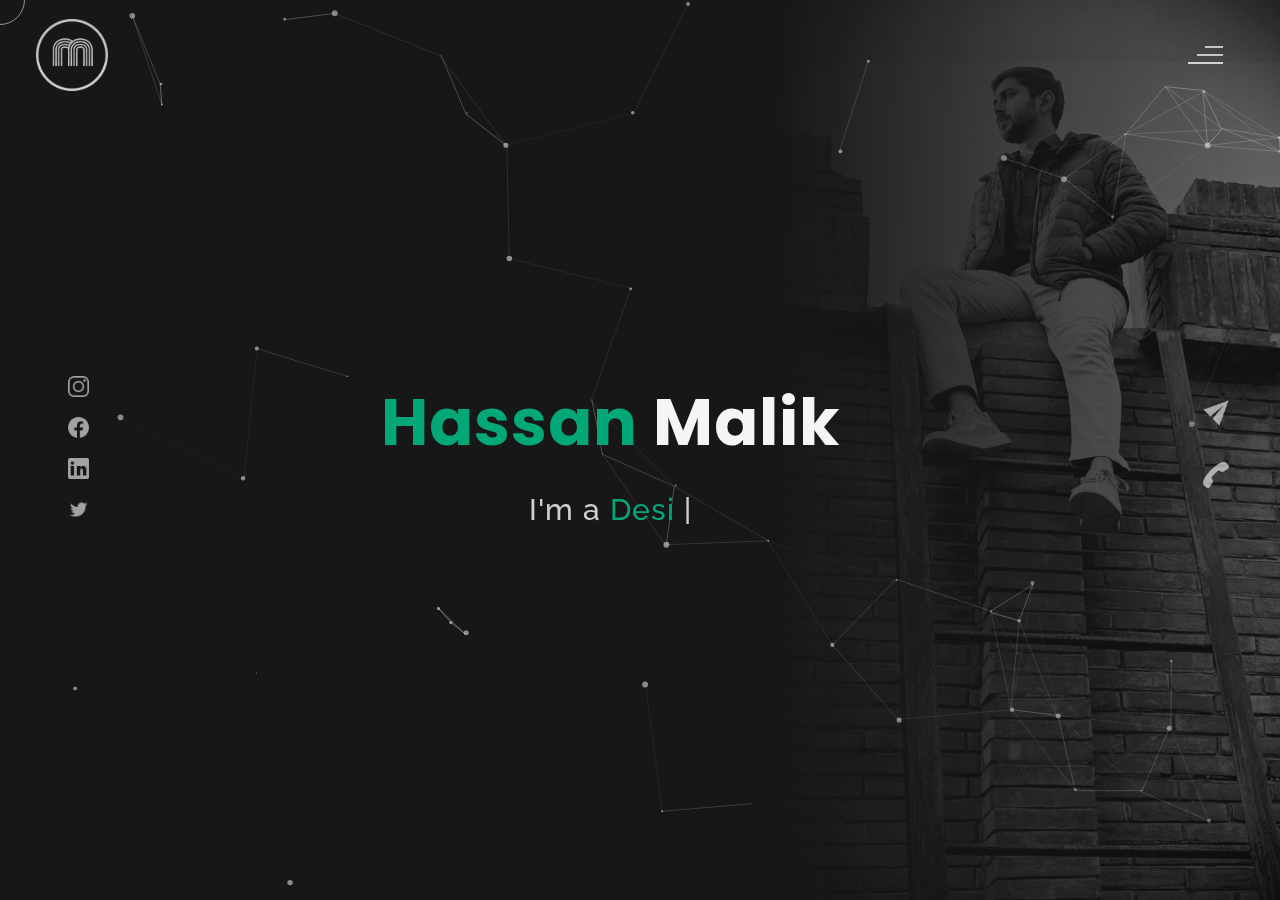
==== commit 0d1b01b9: "Update index.html" ====
--- a/index.html
+++ b/index.html
@@ -257,7 +257,7 @@
 
                             <span class="color"> Role: </span> Complete project development
                         </p>
-                        <div class="button"><a href="ishopeaze.com"><button><span class="index"> View Project<i
+                        <div class="button"><a href="https://ishopeaze.com"><button><span class="index"> View Project<i
                                             class="gg-arrow-right"></i></span></button></a></div>
                     </div>
                 </div>
